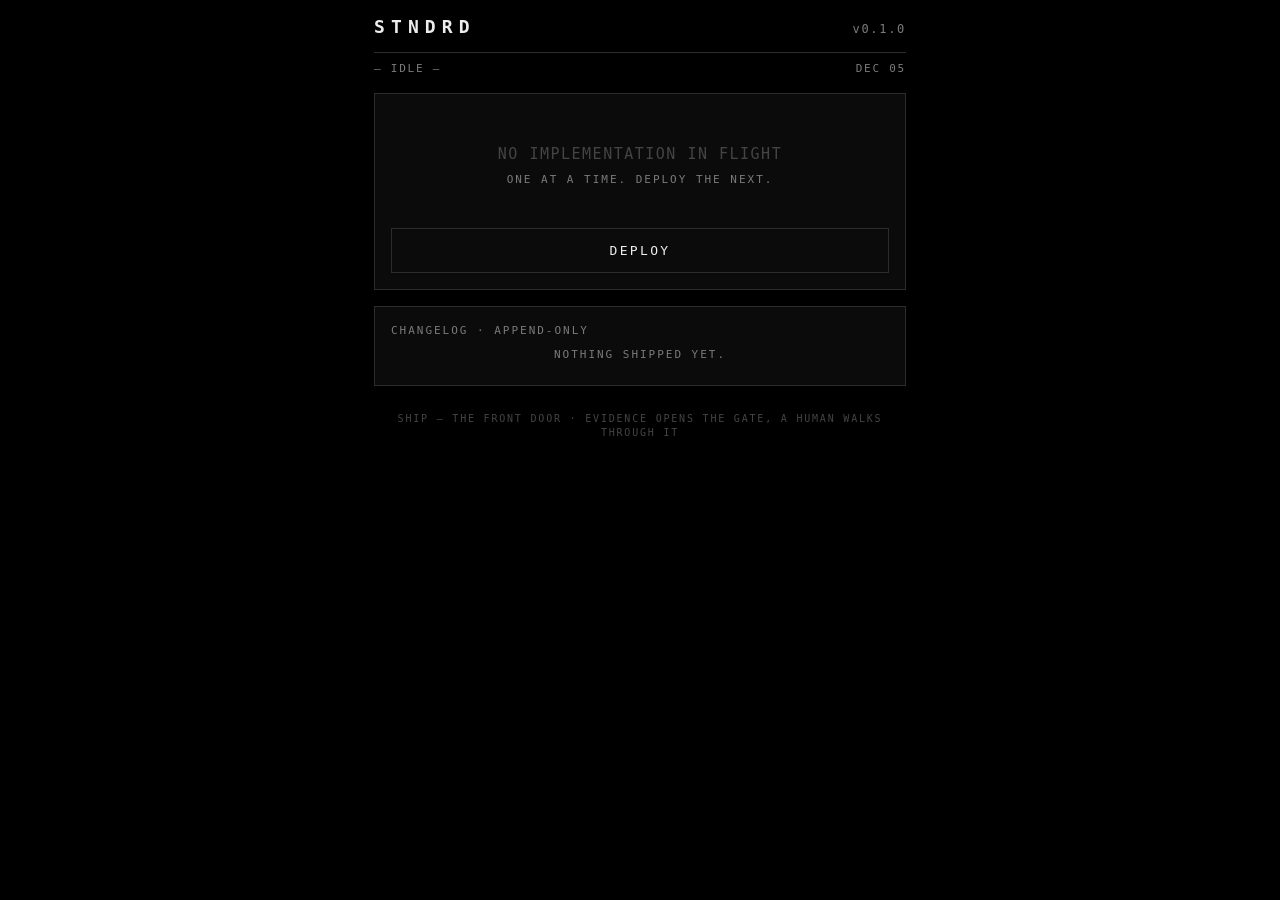
==== index.html @ dedaef1c "Build SHIP v0: the austere core as a single self-contained HTML file The first implementation SHIP s" ====
<!DOCTYPE html>
<html lang="en">
<head>
<meta charset="UTF-8" />
<meta name="viewport" content="width=device-width, initial-scale=1, viewport-fit=cover" />
<meta name="theme-color" content="#000000" />
<title>STNDRD · SHIP</title>
<style>
  :root{
    --bg:#000;
    --panel:#0b0b0b;
    --ink:#ededed;
    --mut:#7a7a7a;
    --dim:#444;
    --line:#1f1f1f;
    --line2:#2c2c2c;
  }
  *{box-sizing:border-box;-webkit-tap-highlight-color:transparent}
  html,body{margin:0;background:var(--bg);color:var(--ink)}
  body{
    font-family:ui-monospace,"SF Mono",Menlo,Consolas,"Roboto Mono",monospace;
    line-height:1.45;font-size:15px;
    padding:max(14px,env(safe-area-inset-top)) 14px max(24px,env(safe-area-inset-bottom));
    max-width:560px;margin:0 auto;min-height:100vh;
    -webkit-font-smoothing:antialiased;
  }
  .label{font-size:11px;letter-spacing:.18em;text-transform:uppercase;color:var(--mut)}
  .mono-xl{font-size:26px;letter-spacing:.22em}
  hr.rule{border:0;border-top:1px solid var(--line);margin:16px 0}
  /* header */
  header{display:flex;align-items:baseline;justify-content:space-between;padding-bottom:12px;border-bottom:1px solid var(--line2)}
  header .brand{font-size:18px;letter-spacing:.34em;font-weight:700}
  header .ver{font-size:12px;letter-spacing:.14em;color:var(--mut)}
  .statusline{display:flex;justify-content:space-between;font-size:11px;letter-spacing:.16em;color:var(--mut);text-transform:uppercase;margin-top:8px}
  /* panels */
  .panel{border:1px solid var(--line2);background:var(--panel);padding:16px;margin-top:16px}
  .panel .label{margin-bottom:6px}
  .field{margin:0 0 14px}
  .field .label{display:block;margin-bottom:6px}
  .field .val{font-size:17px;word-break:break-word}
  .focus{font-size:21px;letter-spacing:.01em;line-height:1.25}
  .empty{text-align:center;color:var(--mut);padding:34px 10px}
  .empty .big{font-size:15px;letter-spacing:.1em;color:var(--dim);text-transform:uppercase;margin-bottom:6px}
  /* progress */
  .gauge{margin:14px 0 6px}
  .bar{height:10px;border:1px solid var(--line2);position:relative;overflow:hidden}
  .bar > i{display:block;height:100%;background:var(--ink);width:0%}
  .gauge .meta{display:flex;justify-content:space-between;font-size:11px;letter-spacing:.12em;color:var(--mut);text-transform:uppercase;margin-top:6px}
  .warn{color:var(--ink)}
  /* buttons */
  button{font-family:inherit;font-size:13px;letter-spacing:.18em;text-transform:uppercase;
    color:var(--ink);background:transparent;border:1px solid var(--line2);
    padding:14px 16px;width:100%;cursor:pointer;transition:.12s}
  button:active{transform:translateY(1px)}
  button.ghost{color:var(--mut)}
  button.armed{background:var(--ink);color:#000;border-color:var(--ink);font-weight:700}
  button.locked{color:var(--dim);border-color:var(--line);cursor:not-allowed}
  .btnrow{display:flex;gap:10px;margin-top:14px}
  .btnrow button{width:auto;flex:1}
  /* inputs */
  input,textarea{font-family:inherit;font-size:16px;color:var(--ink);background:#000;
    border:1px solid var(--line2);padding:12px;width:100%;resize:none}
  input:focus,textarea:focus{outline:none;border-color:var(--ink)}
  .row2{display:flex;gap:10px}
  .row2 > div{flex:1}
  .hint{font-size:11px;color:var(--dim);letter-spacing:.04em;margin-top:5px}
  /* changelog */
  .log{margin-top:8px}
  .logitem{display:flex;gap:12px;padding:12px 0;border-bottom:1px solid var(--line)}
  .logitem:last-child{border-bottom:0}
  .logitem .v{font-size:12px;letter-spacing:.1em;color:var(--mut);min-width:54px;padding-top:2px}
  .logitem .body .f{font-size:15px}
  .logitem .body .d{font-size:11px;color:var(--dim);letter-spacing:.08em;text-transform:uppercase;margin-top:3px}
  .center{text-align:center}
  .hidden{display:none}
  /* edit affordance */
  .editable{border-bottom:1px dashed var(--line2);cursor:text}
  dialog{border:1px solid var(--line2);background:var(--panel);color:var(--ink);max-width:460px;width:92%;padding:18px}
  dialog::backdrop{background:rgba(0,0,0,.7)}
  footer{margin-top:26px;text-align:center}
  footer .label{font-size:10px;color:var(--dim)}
</style>
</head>
<body>
  <header>
    <div class="brand">STNDRD</div>
    <div class="ver">v<span id="version">0.1.0</span></div>
  </header>
  <div class="statusline">
    <span id="status-state">— idle —</span>
    <span id="status-clock"></span>
  </div>

  <!-- ACTIVE IMPLEMENTATION -->
  <section id="active-panel" class="panel hidden">
    <div class="label">In flight</div>
    <div class="field">
      <div class="focus" id="a-focus"></div>
    </div>
    <div class="field">
      <span class="label">Bottleneck · tap to edit</span>
      <div class="val editable" id="a-bottleneck"></div>
    </div>

    <div class="gauge">
      <div class="label">Stabilization</div>
      <div class="bar"><i id="a-dwellbar"></i></div>
      <div class="meta"><span id="a-dwelltext"></span><span id="a-windowtext"></span></div>
    </div>

    <button id="ship-btn" class="locked" disabled>Ship</button>
    <div class="btnrow">
      <button class="ghost" id="extend-btn">Extend</button>
      <button class="ghost" id="abort-btn">Abort</button>
    </div>
  </section>

  <!-- EMPTY / DEPLOY ENTRY -->
  <section id="empty-panel" class="panel">
    <div class="empty">
      <div class="big">No implementation in flight</div>
      <div class="label">One at a time. Deploy the next.</div>
    </div>
    <button id="show-deploy-btn">Deploy</button>
  </section>

  <!-- DEPLOY FORM -->
  <section id="deploy-panel" class="panel hidden">
    <div class="label">Deploy implementation</div>
    <hr class="rule" />
    <div class="field">
      <label class="label" for="d-focus">Focus · the one thing</label>
      <input id="d-focus" maxlength="80" placeholder="e.g. Sleep consistency" autocomplete="off" />
    </div>
    <div class="field">
      <label class="label" for="d-bottleneck">Bottleneck · the current blocker</label>
      <input id="d-bottleneck" maxlength="120" placeholder="e.g. Phone in bedroom past 22:00" autocomplete="off" />
    </div>
    <div class="row2">
      <div class="field">
        <label class="label" for="d-window">Window · days</label>
        <input id="d-window" type="number" inputmode="numeric" min="1" max="365" value="21" />
      </div>
      <div class="field">
        <label class="label" for="d-dwell">Stabilization · days</label>
        <input id="d-dwell" type="number" inputmode="numeric" min="1" max="365" value="7" />
      </div>
    </div>
    <div class="hint">The gate stays locked until the stabilization dwell has fully elapsed. No fake shipping.</div>
    <div class="btnrow">
      <button class="ghost" id="cancel-deploy-btn">Cancel</button>
      <button id="confirm-deploy-btn">Deploy</button>
    </div>
  </section>

  <!-- CHANGELOG -->
  <section class="panel">
    <div class="label">Changelog · append-only</div>
    <div class="log" id="log"></div>
    <div class="center label" id="log-empty">Nothing shipped yet.</div>
  </section>

  <footer>
    <div class="label">SHIP — the front door · evidence opens the gate, a human walks through it</div>
  </footer>

  <!-- reason dialog -->
  <dialog id="reason-dialog">
    <div class="label" id="reason-title">Reason</div>
    <hr class="rule" />
    <textarea id="reason-input" rows="3" placeholder="State the reason…"></textarea>
    <div id="reason-extra" class="field hidden" style="margin-top:14px">
      <label class="label" for="reason-days">Add days</label>
      <input id="reason-days" type="number" inputmode="numeric" min="1" max="365" value="7" />
    </div>
    <div class="btnrow">
      <button class="ghost" id="reason-cancel">Cancel</button>
      <button id="reason-confirm">Confirm</button>
    </div>
  </dialog>

<script>
(() => {
  "use strict";
  const DAY = 86400000;
  const KEY = "stndrd_state_v1";
  const $ = id => document.getElementById(id);

  const blank = () => ({ version: "0.1.0", active: null, changelog: [] });

  let state = load();

  function load(){
    try { const s = JSON.parse(localStorage.getItem(KEY)); return s && s.version ? s : blank(); }
    catch { return blank(); }
  }
  function save(){ localStorage.setItem(KEY, JSON.stringify(state)); }

  const now = () => Date.now();
  const uid = () => Date.now().toString(36) + Math.random().toString(36).slice(2,6);

  // version: increment minor, roll into major at .10
  function bumpVersion(v){
    let [maj,min] = v.split(".").map(Number);
    min += 1;
    if (min >= 10){ maj += 1; min = 0; }
    return `${maj}.${min}.0`;
  }

  // ---- derived ----
  function dwellElapsedDays(a){ return Math.floor((now() - a.stabilization.began_at) / DAY); }
  function gateOpen(a){ return dwellElapsedDays(a) >= a.stabilization.required_days; }
  function windowDaysLeft(a){ return Math.ceil((a.window.closes_at - now()) / DAY); }

  // ---- actions ----
  function deploy(focus, bottleneck, windowDays, dwellDays){
    const t = now();
    state.active = {
      id: uid(),
      focus, bottleneck,
      window: { opened_at: t, closes_at: t + windowDays*DAY, extended: [] },
      stabilization: { required_days: dwellDays, began_at: t },
      state: "stabilizing"
    };
    save(); render();
  }
  function ship(){
    const a = state.active;
    if (!a || !gateOpen(a)) return;
    state.version = bumpVersion(state.version);
    state.changelog.unshift({
      implementation_id: a.id,
      focus: a.focus,
      shipped_at: now(),
      version: state.version,
      days_held: dwellElapsedDays(a)
    });
    state.active = null;
    save(); render();
  }
  function abort(reason){
    if (!state.active) return;
    state.active = null;  // aborts leave no version, no changelog entry
    save(); render();
  }
  function extend(days, reason){
    const a = state.active; if (!a) return;
    a.window.closes_at += days*DAY;
    a.window.extended.push({ at: now(), added_days: days, reason });
    save(); render();
  }
  function editBottleneck(text){
    if (!state.active) return;
    state.active.bottleneck = text.trim() || state.active.bottleneck;
    save(); render();
  }

  // ---- render ----
  function fmtDate(ts){
    const d = new Date(ts);
    return d.toLocaleDateString(undefined,{year:"2-digit",month:"short",day:"2-digit"});
  }
  function render(){
    $("version").textContent = state.version;
    const a = state.active;

    // status line
    $("status-state").textContent = a
      ? (gateOpen(a) ? "GATE OPEN" : "STABILIZING")
      : "— idle —";
    $("status-clock").textContent = new Date().toLocaleDateString(undefined,{month:"short",day:"2-digit"});

    // panels
    $("active-panel").classList.toggle("hidden", !a);
    $("empty-panel").classList.toggle("hidden", !!a || !$("deploy-panel").classList.contains("hidden"));

    if (a){
      $("a-focus").textContent = a.focus;
      $("a-bottleneck").textContent = a.bottleneck;

      const elapsed = Math.max(0, dwellElapsedDays(a));
      const req = a.stabilization.required_days;
      const pct = Math.min(100, Math.round(elapsed/req*100));
      $("a-dwellbar").style.width = pct + "%";
      $("a-dwelltext").textContent = `Day ${Math.min(elapsed,req)} / ${req}`;

      const left = windowDaysLeft(a);
      const winEl = $("a-windowtext");
      if (left > 0){ winEl.textContent = `Window ${left}d left`; winEl.classList.remove("warn"); }
      else { winEl.textContent = "Window closed — resolve"; winEl.classList.add("warn"); }

      const open = gateOpen(a);
      const ship = $("ship-btn");
      ship.disabled = !open;
      ship.classList.toggle("armed", open);
      ship.classList.toggle("locked", !open);
      ship.textContent = open ? "Ship ✓" : `Ship — locked (${Math.max(0,req-elapsed)}d)`;
    }

    // changelog
    const log = $("log");
    log.innerHTML = "";
    state.changelog.forEach(r => {
      const div = document.createElement("div");
      div.className = "logitem";
      div.innerHTML = `<div class="v">v${r.version}</div>
        <div class="body"><div class="f">${escapeHtml(r.focus)}</div>
        <div class="d">Shipped ${fmtDate(r.shipped_at)} · held ${r.days_held}d</div></div>`;
      log.appendChild(div);
    });
    $("log-empty").classList.toggle("hidden", state.changelog.length > 0);
  }
  function escapeHtml(s){ return s.replace(/[&<>"']/g, c => ({"&":"&amp;","<":"&lt;",">":"&gt;",'"':"&quot;","'":"&#39;"}[c])); }

  // ---- deploy form wiring ----
  function showDeploy(show){
    $("deploy-panel").classList.toggle("hidden", !show);
    $("empty-panel").classList.toggle("hidden", show || !!state.active);
    if (show) $("d-focus").focus();
  }
  $("show-deploy-btn").onclick = () => showDeploy(true);
  $("cancel-deploy-btn").onclick = () => { showDeploy(false); };
  $("confirm-deploy-btn").onclick = () => {
    const focus = $("d-focus").value.trim();
    const bottleneck = $("d-bottleneck").value.trim();
    const win = Math.max(1, parseInt($("d-window").value || "0", 10));
    const dwell = Math.max(1, parseInt($("d-dwell").value || "0", 10));
    if (!focus){ $("d-focus").focus(); return; }
    if (!bottleneck){ $("d-bottleneck").focus(); return; }
    deploy(focus, bottleneck, win, dwell);
    ["d-focus","d-bottleneck"].forEach(i => $(i).value = "");
    showDeploy(false);
  };

  // ---- active wiring ----
  $("ship-btn").onclick = () => {
    if (state.active && gateOpen(state.active) && confirm("Ship this implementation? This is permanent.")) ship();
  };
  $("a-bottleneck").onclick = () => {
    const cur = state.active.bottleneck;
    const next = prompt("Edit bottleneck — the current blocker:", cur);
    if (next !== null) editBottleneck(next);
  };

  // reason dialog (abort / extend)
  const dlg = $("reason-dialog");
  let reasonMode = null;
  function openReason(mode){
    reasonMode = mode;
    $("reason-title").textContent = mode === "abort" ? "Abort — reason" : "Extend window — reason";
    $("reason-extra").classList.toggle("hidden", mode !== "extend");
    $("reason-input").value = "";
    dlg.showModal();
    $("reason-input").focus();
  }
  $("abort-btn").onclick = () => openReason("abort");
  $("extend-btn").onclick = () => openReason("extend");
  $("reason-cancel").onclick = () => dlg.close();
  $("reason-confirm").onclick = () => {
    const reason = $("reason-input").value.trim();
    if (!reason) { $("reason-input").focus(); return; }
    if (reasonMode === "abort"){ abort(reason); }
    else { const d = Math.max(1, parseInt($("reason-days").value||"0",10)); extend(d, reason); }
    dlg.close();
  };

  // tick: refresh derived time display ~ every minute
  setInterval(render, 60000);
  render();
})();
</script>
</body>
</html>
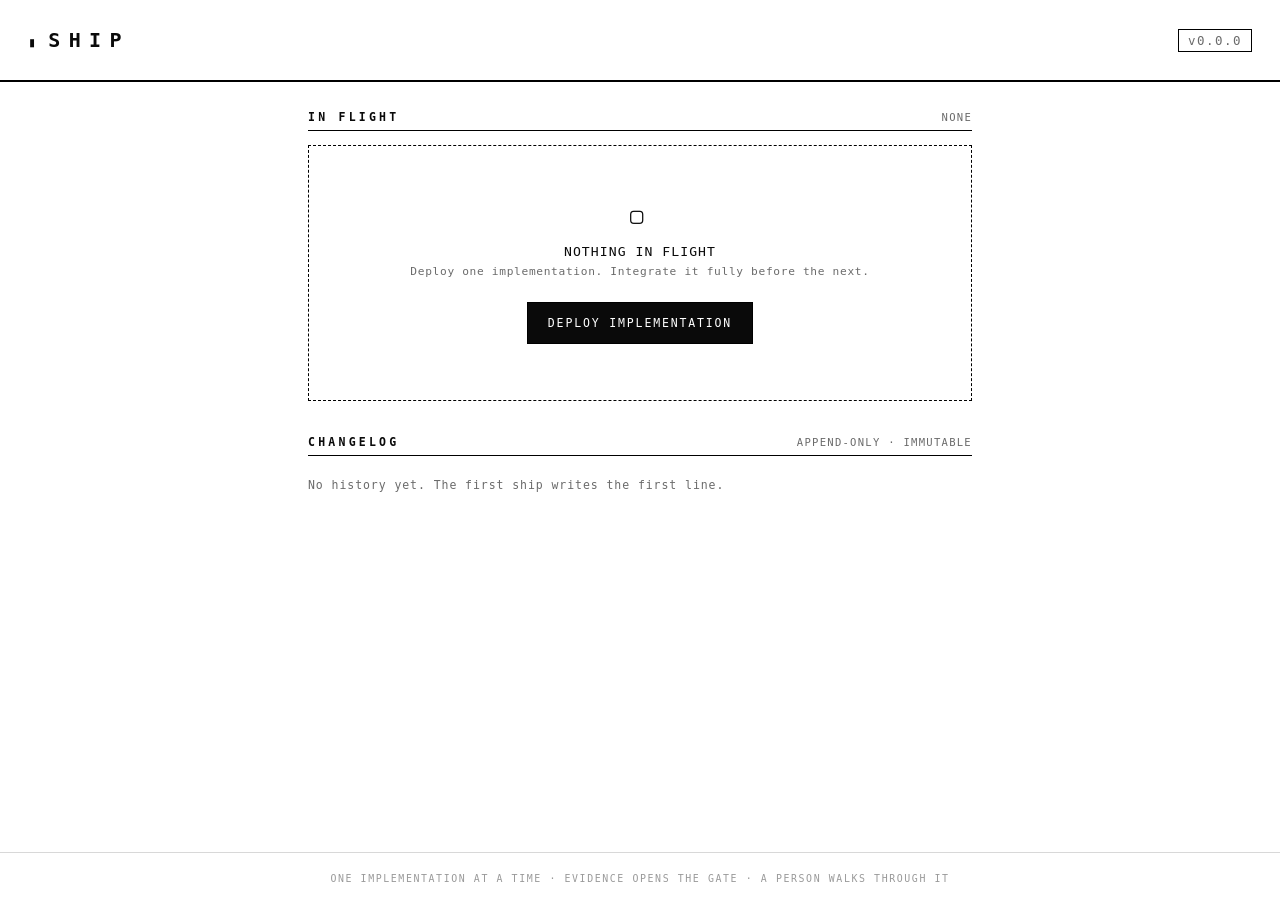
==== commit e3210ce5: "Build SHIP v0 — the austere core of STNDRD The first implementation SHIP ships is SHIP itself: a sin" ====
--- a/index.html
+++ b/index.html
@@ -1,373 +1,103 @@
 <!DOCTYPE html>
 <html lang="en">
 <head>
-<meta charset="UTF-8" />
-<meta name="viewport" content="width=device-width, initial-scale=1, viewport-fit=cover" />
-<meta name="theme-color" content="#000000" />
-<title>STNDRD · SHIP</title>
-<style>
-  :root{
-    --bg:#000;
-    --panel:#0b0b0b;
-    --ink:#ededed;
-    --mut:#7a7a7a;
-    --dim:#444;
-    --line:#1f1f1f;
-    --line2:#2c2c2c;
-  }
-  *{box-sizing:border-box;-webkit-tap-highlight-color:transparent}
-  html,body{margin:0;background:var(--bg);color:var(--ink)}
-  body{
-    font-family:ui-monospace,"SF Mono",Menlo,Consolas,"Roboto Mono",monospace;
-    line-height:1.45;font-size:15px;
-    padding:max(14px,env(safe-area-inset-top)) 14px max(24px,env(safe-area-inset-bottom));
-    max-width:560px;margin:0 auto;min-height:100vh;
-    -webkit-font-smoothing:antialiased;
-  }
-  .label{font-size:11px;letter-spacing:.18em;text-transform:uppercase;color:var(--mut)}
-  .mono-xl{font-size:26px;letter-spacing:.22em}
-  hr.rule{border:0;border-top:1px solid var(--line);margin:16px 0}
-  /* header */
-  header{display:flex;align-items:baseline;justify-content:space-between;padding-bottom:12px;border-bottom:1px solid var(--line2)}
-  header .brand{font-size:18px;letter-spacing:.34em;font-weight:700}
-  header .ver{font-size:12px;letter-spacing:.14em;color:var(--mut)}
-  .statusline{display:flex;justify-content:space-between;font-size:11px;letter-spacing:.16em;color:var(--mut);text-transform:uppercase;margin-top:8px}
-  /* panels */
-  .panel{border:1px solid var(--line2);background:var(--panel);padding:16px;margin-top:16px}
-  .panel .label{margin-bottom:6px}
-  .field{margin:0 0 14px}
-  .field .label{display:block;margin-bottom:6px}
-  .field .val{font-size:17px;word-break:break-word}
-  .focus{font-size:21px;letter-spacing:.01em;line-height:1.25}
-  .empty{text-align:center;color:var(--mut);padding:34px 10px}
-  .empty .big{font-size:15px;letter-spacing:.1em;color:var(--dim);text-transform:uppercase;margin-bottom:6px}
-  /* progress */
-  .gauge{margin:14px 0 6px}
-  .bar{height:10px;border:1px solid var(--line2);position:relative;overflow:hidden}
-  .bar > i{display:block;height:100%;background:var(--ink);width:0%}
-  .gauge .meta{display:flex;justify-content:space-between;font-size:11px;letter-spacing:.12em;color:var(--mut);text-transform:uppercase;margin-top:6px}
-  .warn{color:var(--ink)}
-  /* buttons */
-  button{font-family:inherit;font-size:13px;letter-spacing:.18em;text-transform:uppercase;
-    color:var(--ink);background:transparent;border:1px solid var(--line2);
-    padding:14px 16px;width:100%;cursor:pointer;transition:.12s}
-  button:active{transform:translateY(1px)}
-  button.ghost{color:var(--mut)}
-  button.armed{background:var(--ink);color:#000;border-color:var(--ink);font-weight:700}
-  button.locked{color:var(--dim);border-color:var(--line);cursor:not-allowed}
-  .btnrow{display:flex;gap:10px;margin-top:14px}
-  .btnrow button{width:auto;flex:1}
-  /* inputs */
-  input,textarea{font-family:inherit;font-size:16px;color:var(--ink);background:#000;
-    border:1px solid var(--line2);padding:12px;width:100%;resize:none}
-  input:focus,textarea:focus{outline:none;border-color:var(--ink)}
-  .row2{display:flex;gap:10px}
-  .row2 > div{flex:1}
-  .hint{font-size:11px;color:var(--dim);letter-spacing:.04em;margin-top:5px}
-  /* changelog */
-  .log{margin-top:8px}
-  .logitem{display:flex;gap:12px;padding:12px 0;border-bottom:1px solid var(--line)}
-  .logitem:last-child{border-bottom:0}
-  .logitem .v{font-size:12px;letter-spacing:.1em;color:var(--mut);min-width:54px;padding-top:2px}
-  .logitem .body .f{font-size:15px}
-  .logitem .body .d{font-size:11px;color:var(--dim);letter-spacing:.08em;text-transform:uppercase;margin-top:3px}
-  .center{text-align:center}
-  .hidden{display:none}
-  /* edit affordance */
-  .editable{border-bottom:1px dashed var(--line2);cursor:text}
-  dialog{border:1px solid var(--line2);background:var(--panel);color:var(--ink);max-width:460px;width:92%;padding:18px}
-  dialog::backdrop{background:rgba(0,0,0,.7)}
-  footer{margin-top:26px;text-align:center}
-  footer .label{font-size:10px;color:var(--dim)}
-</style>
+  <meta charset="UTF-8" />
+  <meta name="viewport" content="width=device-width, initial-scale=1.0, viewport-fit=cover" />
+  <meta name="theme-color" content="#000000" />
+  <meta name="apple-mobile-web-app-capable" content="yes" />
+  <meta name="apple-mobile-web-app-status-bar-style" content="black" />
+  <meta name="apple-mobile-web-app-title" content="SHIP" />
+  <link rel="manifest" href="manifest.webmanifest" />
+  <link rel="apple-touch-icon" href="icon.svg" />
+  <link rel="icon" href="icon.svg" type="image/svg+xml" />
+  <title>SHIP</title>
+  <link rel="stylesheet" href="styles.css" />
 </head>
 <body>
-  <header>
-    <div class="brand">STNDRD</div>
-    <div class="ver">v<span id="version">0.1.0</span></div>
+  <noscript>SHIP requires JavaScript.</noscript>
+
+  <header class="masthead">
+    <div class="masthead__id">
+      <span class="masthead__mark">▮</span>
+      <span class="masthead__name">SHIP</span>
+    </div>
+    <div class="masthead__version" id="version-display" title="Current version of the self">v0.0.0</div>
   </header>
-  <div class="statusline">
-    <span id="status-state">— idle —</span>
-    <span id="status-clock"></span>
+
+  <main id="app">
+    <!-- Rendered by app.js -->
+  </main>
+
+  <footer class="footer">
+    <span class="footer__rule">ONE IMPLEMENTATION AT A TIME · EVIDENCE OPENS THE GATE · A PERSON WALKS THROUGH IT</span>
+  </footer>
+
+  <!-- ───────────────── Modal: Deploy ───────────────── -->
+  <div class="modal" id="deploy-modal" hidden>
+    <div class="modal__panel" role="dialog" aria-modal="true" aria-labelledby="deploy-title">
+      <h2 class="modal__title" id="deploy-title">DEPLOY IMPLEMENTATION</h2>
+      <p class="modal__note">One thing, integrated before the next. No queue. No backlog.</p>
+      <form id="deploy-form">
+        <label class="field">
+          <span class="field__label">FOCUS</span>
+          <span class="field__hint">The single thing being integrated.</span>
+          <input class="field__input" name="focus" type="text" maxlength="120" required
+                 placeholder="e.g. Sleep consistency" autocomplete="off" />
+        </label>
+
+        <label class="field">
+          <span class="field__label">BOTTLENECK</span>
+          <span class="field__hint">The one current blocker. Editing this is the work.</span>
+          <input class="field__input" name="bottleneck" type="text" maxlength="160" required
+                 placeholder="e.g. No fixed wind-down time" autocomplete="off" />
+        </label>
+
+        <div class="field-row">
+          <label class="field">
+            <span class="field__label">WINDOW</span>
+            <span class="field__hint">Days until the window closes and forces resolution.</span>
+            <input class="field__input" name="window_days" type="number" min="1" max="365" value="14" required />
+          </label>
+          <label class="field">
+            <span class="field__label">STABILIZATION</span>
+            <span class="field__hint">Mandatory dwell days before the gate can open.</span>
+            <input class="field__input" name="required_days" type="number" min="1" max="365" value="7" required />
+          </label>
+        </div>
+
+        <label class="field">
+          <span class="field__label">LINKED SIGNAL <span class="field__optional">— optional</span></span>
+          <span class="field__hint">A behavior metric_id used as evidence. The only thing read across the wall.</span>
+          <input class="field__input" name="linked_signal" type="text" maxlength="80"
+                 placeholder="e.g. sleep_consistency" autocomplete="off" />
+        </label>
+
+        <div class="modal__actions">
+          <button type="button" class="btn btn--ghost" data-close-modal>CANCEL</button>
+          <button type="submit" class="btn btn--solid">DEPLOY</button>
+        </div>
+      </form>
+    </div>
   </div>
 
-  <!-- ACTIVE IMPLEMENTATION -->
-  <section id="active-panel" class="panel hidden">
-    <div class="label">In flight</div>
-    <div class="field">
-      <div class="focus" id="a-focus"></div>
+  <!-- ───────────────── Modal: Generic prompt ───────────────── -->
+  <div class="modal" id="prompt-modal" hidden>
+    <div class="modal__panel" role="dialog" aria-modal="true" aria-labelledby="prompt-title">
+      <h2 class="modal__title" id="prompt-title">—</h2>
+      <p class="modal__note" id="prompt-note"></p>
+      <form id="prompt-form">
+        <label class="field">
+          <span class="field__label" id="prompt-label">REASON</span>
+          <input class="field__input" id="prompt-input" type="text" maxlength="200" autocomplete="off" />
+        </label>
+        <div class="modal__actions">
+          <button type="button" class="btn btn--ghost" data-close-modal>CANCEL</button>
+          <button type="submit" class="btn btn--solid" id="prompt-confirm">CONFIRM</button>
+        </div>
+      </form>
     </div>
-    <div class="field">
-      <span class="label">Bottleneck · tap to edit</span>
-      <div class="val editable" id="a-bottleneck"></div>
-    </div>
+  </div>
 
-    <div class="gauge">
-      <div class="label">Stabilization</div>
-      <div class="bar"><i id="a-dwellbar"></i></div>
-      <div class="meta"><span id="a-dwelltext"></span><span id="a-windowtext"></span></div>
-    </div>
-
-    <button id="ship-btn" class="locked" disabled>Ship</button>
-    <div class="btnrow">
-      <button class="ghost" id="extend-btn">Extend</button>
-      <button class="ghost" id="abort-btn">Abort</button>
-    </div>
-  </section>
-
-  <!-- EMPTY / DEPLOY ENTRY -->
-  <section id="empty-panel" class="panel">
-    <div class="empty">
-      <div class="big">No implementation in flight</div>
-      <div class="label">One at a time. Deploy the next.</div>
-    </div>
-    <button id="show-deploy-btn">Deploy</button>
-  </section>
-
-  <!-- DEPLOY FORM -->
-  <section id="deploy-panel" class="panel hidden">
-    <div class="label">Deploy implementation</div>
-    <hr class="rule" />
-    <div class="field">
-      <label class="label" for="d-focus">Focus · the one thing</label>
-      <input id="d-focus" maxlength="80" placeholder="e.g. Sleep consistency" autocomplete="off" />
-    </div>
-    <div class="field">
-      <label class="label" for="d-bottleneck">Bottleneck · the current blocker</label>
-      <input id="d-bottleneck" maxlength="120" placeholder="e.g. Phone in bedroom past 22:00" autocomplete="off" />
-    </div>
-    <div class="row2">
-      <div class="field">
-        <label class="label" for="d-window">Window · days</label>
-        <input id="d-window" type="number" inputmode="numeric" min="1" max="365" value="21" />
-      </div>
-      <div class="field">
-        <label class="label" for="d-dwell">Stabilization · days</label>
-        <input id="d-dwell" type="number" inputmode="numeric" min="1" max="365" value="7" />
-      </div>
-    </div>
-    <div class="hint">The gate stays locked until the stabilization dwell has fully elapsed. No fake shipping.</div>
-    <div class="btnrow">
-      <button class="ghost" id="cancel-deploy-btn">Cancel</button>
-      <button id="confirm-deploy-btn">Deploy</button>
-    </div>
-  </section>
-
-  <!-- CHANGELOG -->
-  <section class="panel">
-    <div class="label">Changelog · append-only</div>
-    <div class="log" id="log"></div>
-    <div class="center label" id="log-empty">Nothing shipped yet.</div>
-  </section>
-
-  <footer>
-    <div class="label">SHIP — the front door · evidence opens the gate, a human walks through it</div>
-  </footer>
-
-  <!-- reason dialog -->
-  <dialog id="reason-dialog">
-    <div class="label" id="reason-title">Reason</div>
-    <hr class="rule" />
-    <textarea id="reason-input" rows="3" placeholder="State the reason…"></textarea>
-    <div id="reason-extra" class="field hidden" style="margin-top:14px">
-      <label class="label" for="reason-days">Add days</label>
-      <input id="reason-days" type="number" inputmode="numeric" min="1" max="365" value="7" />
-    </div>
-    <div class="btnrow">
-      <button class="ghost" id="reason-cancel">Cancel</button>
-      <button id="reason-confirm">Confirm</button>
-    </div>
-  </dialog>
-
-<script>
-(() => {
-  "use strict";
-  const DAY = 86400000;
-  const KEY = "stndrd_state_v1";
-  const $ = id => document.getElementById(id);
-
-  const blank = () => ({ version: "0.1.0", active: null, changelog: [] });
-
-  let state = load();
-
-  function load(){
-    try { const s = JSON.parse(localStorage.getItem(KEY)); return s && s.version ? s : blank(); }
-    catch { return blank(); }
-  }
-  function save(){ localStorage.setItem(KEY, JSON.stringify(state)); }
-
-  const now = () => Date.now();
-  const uid = () => Date.now().toString(36) + Math.random().toString(36).slice(2,6);
-
-  // version: increment minor, roll into major at .10
-  function bumpVersion(v){
-    let [maj,min] = v.split(".").map(Number);
-    min += 1;
-    if (min >= 10){ maj += 1; min = 0; }
-    return `${maj}.${min}.0`;
-  }
-
-  // ---- derived ----
-  function dwellElapsedDays(a){ return Math.floor((now() - a.stabilization.began_at) / DAY); }
-  function gateOpen(a){ return dwellElapsedDays(a) >= a.stabilization.required_days; }
-  function windowDaysLeft(a){ return Math.ceil((a.window.closes_at - now()) / DAY); }
-
-  // ---- actions ----
-  function deploy(focus, bottleneck, windowDays, dwellDays){
-    const t = now();
-    state.active = {
-      id: uid(),
-      focus, bottleneck,
-      window: { opened_at: t, closes_at: t + windowDays*DAY, extended: [] },
-      stabilization: { required_days: dwellDays, began_at: t },
-      state: "stabilizing"
-    };
-    save(); render();
-  }
-  function ship(){
-    const a = state.active;
-    if (!a || !gateOpen(a)) return;
-    state.version = bumpVersion(state.version);
-    state.changelog.unshift({
-      implementation_id: a.id,
-      focus: a.focus,
-      shipped_at: now(),
-      version: state.version,
-      days_held: dwellElapsedDays(a)
-    });
-    state.active = null;
-    save(); render();
-  }
-  function abort(reason){
-    if (!state.active) return;
-    state.active = null;  // aborts leave no version, no changelog entry
-    save(); render();
-  }
-  function extend(days, reason){
-    const a = state.active; if (!a) return;
-    a.window.closes_at += days*DAY;
-    a.window.extended.push({ at: now(), added_days: days, reason });
-    save(); render();
-  }
-  function editBottleneck(text){
-    if (!state.active) return;
-    state.active.bottleneck = text.trim() || state.active.bottleneck;
-    save(); render();
-  }
-
-  // ---- render ----
-  function fmtDate(ts){
-    const d = new Date(ts);
-    return d.toLocaleDateString(undefined,{year:"2-digit",month:"short",day:"2-digit"});
-  }
-  function render(){
-    $("version").textContent = state.version;
-    const a = state.active;
-
-    // status line
-    $("status-state").textContent = a
-      ? (gateOpen(a) ? "GATE OPEN" : "STABILIZING")
-      : "— idle —";
-    $("status-clock").textContent = new Date().toLocaleDateString(undefined,{month:"short",day:"2-digit"});
-
-    // panels
-    $("active-panel").classList.toggle("hidden", !a);
-    $("empty-panel").classList.toggle("hidden", !!a || !$("deploy-panel").classList.contains("hidden"));
-
-    if (a){
-      $("a-focus").textContent = a.focus;
-      $("a-bottleneck").textContent = a.bottleneck;
-
-      const elapsed = Math.max(0, dwellElapsedDays(a));
-      const req = a.stabilization.required_days;
-      const pct = Math.min(100, Math.round(elapsed/req*100));
-      $("a-dwellbar").style.width = pct + "%";
-      $("a-dwelltext").textContent = `Day ${Math.min(elapsed,req)} / ${req}`;
-
-      const left = windowDaysLeft(a);
-      const winEl = $("a-windowtext");
-      if (left > 0){ winEl.textContent = `Window ${left}d left`; winEl.classList.remove("warn"); }
-      else { winEl.textContent = "Window closed — resolve"; winEl.classList.add("warn"); }
-
-      const open = gateOpen(a);
-      const ship = $("ship-btn");
-      ship.disabled = !open;
-      ship.classList.toggle("armed", open);
-      ship.classList.toggle("locked", !open);
-      ship.textContent = open ? "Ship ✓" : `Ship — locked (${Math.max(0,req-elapsed)}d)`;
-    }
-
-    // changelog
-    const log = $("log");
-    log.innerHTML = "";
-    state.changelog.forEach(r => {
-      const div = document.createElement("div");
-      div.className = "logitem";
-      div.innerHTML = `<div class="v">v${r.version}</div>
-        <div class="body"><div class="f">${escapeHtml(r.focus)}</div>
-        <div class="d">Shipped ${fmtDate(r.shipped_at)} · held ${r.days_held}d</div></div>`;
-      log.appendChild(div);
-    });
-    $("log-empty").classList.toggle("hidden", state.changelog.length > 0);
-  }
-  function escapeHtml(s){ return s.replace(/[&<>"']/g, c => ({"&":"&amp;","<":"&lt;",">":"&gt;",'"':"&quot;","'":"&#39;"}[c])); }
-
-  // ---- deploy form wiring ----
-  function showDeploy(show){
-    $("deploy-panel").classList.toggle("hidden", !show);
-    $("empty-panel").classList.toggle("hidden", show || !!state.active);
-    if (show) $("d-focus").focus();
-  }
-  $("show-deploy-btn").onclick = () => showDeploy(true);
-  $("cancel-deploy-btn").onclick = () => { showDeploy(false); };
-  $("confirm-deploy-btn").onclick = () => {
-    const focus = $("d-focus").value.trim();
-    const bottleneck = $("d-bottleneck").value.trim();
-    const win = Math.max(1, parseInt($("d-window").value || "0", 10));
-    const dwell = Math.max(1, parseInt($("d-dwell").value || "0", 10));
-    if (!focus){ $("d-focus").focus(); return; }
-    if (!bottleneck){ $("d-bottleneck").focus(); return; }
-    deploy(focus, bottleneck, win, dwell);
-    ["d-focus","d-bottleneck"].forEach(i => $(i).value = "");
-    showDeploy(false);
-  };
-
-  // ---- active wiring ----
-  $("ship-btn").onclick = () => {
-    if (state.active && gateOpen(state.active) && confirm("Ship this implementation? This is permanent.")) ship();
-  };
-  $("a-bottleneck").onclick = () => {
-    const cur = state.active.bottleneck;
-    const next = prompt("Edit bottleneck — the current blocker:", cur);
-    if (next !== null) editBottleneck(next);
-  };
-
-  // reason dialog (abort / extend)
-  const dlg = $("reason-dialog");
-  let reasonMode = null;
-  function openReason(mode){
-    reasonMode = mode;
-    $("reason-title").textContent = mode === "abort" ? "Abort — reason" : "Extend window — reason";
-    $("reason-extra").classList.toggle("hidden", mode !== "extend");
-    $("reason-input").value = "";
-    dlg.showModal();
-    $("reason-input").focus();
-  }
-  $("abort-btn").onclick = () => openReason("abort");
-  $("extend-btn").onclick = () => openReason("extend");
-  $("reason-cancel").onclick = () => dlg.close();
-  $("reason-confirm").onclick = () => {
-    const reason = $("reason-input").value.trim();
-    if (!reason) { $("reason-input").focus(); return; }
-    if (reasonMode === "abort"){ abort(reason); }
-    else { const d = Math.max(1, parseInt($("reason-days").value||"0",10)); extend(d, reason); }
-    dlg.close();
-  };
-
-  // tick: refresh derived time display ~ every minute
-  setInterval(render, 60000);
-  render();
-})();
-</script>
+  <script src="app.js"></script>
 </body>
 </html>
--- a/styles.css
+++ b/styles.css
@@ -0,0 +1,453 @@
+/* ═══════════════════════════════════════════════════════════
+   SHIP — the austere core.
+   Black and white. Monospace. Industrial. Low stimulation.
+   No dopamine by design. The biggest hit fires only on SHIP.
+   ═══════════════════════════════════════════════════════════ */
+
+:root {
+  --ink: #0a0a0a;
+  --paper: #ffffff;
+  --line: #000000;
+  --faint: #6b6b6b;
+  --fainter: #9a9a9a;
+  --hair: #d8d8d8;
+  --panel: #f4f4f4;
+  --gate: #000000;
+
+  --mono: "SF Mono", "JetBrains Mono", "Roboto Mono", "DejaVu Sans Mono",
+          ui-monospace, Menlo, Consolas, monospace;
+
+  --pad: clamp(16px, 4vw, 28px);
+  --max: 720px;
+}
+
+* { box-sizing: border-box; }
+
+html, body {
+  margin: 0;
+  padding: 0;
+  background: var(--paper);
+  color: var(--ink);
+  font-family: var(--mono);
+  -webkit-font-smoothing: antialiased;
+  text-rendering: optimizeLegibility;
+}
+
+body {
+  min-height: 100dvh;
+  min-height: 100vh;
+  display: flex;
+  flex-direction: column;
+  padding-top: env(safe-area-inset-top);
+  padding-bottom: env(safe-area-inset-bottom);
+}
+
+noscript { display: block; padding: var(--pad); }
+
+/* ───────────────── Masthead ───────────────── */
+.masthead {
+  display: flex;
+  align-items: center;
+  justify-content: space-between;
+  padding: var(--pad);
+  border-bottom: 2px solid var(--line);
+  position: sticky;
+  top: 0;
+  background: var(--paper);
+  z-index: 5;
+}
+.masthead__id { display: flex; align-items: baseline; gap: 10px; }
+.masthead__mark { font-size: 0.85rem; line-height: 1; }
+.masthead__name {
+  font-weight: 700;
+  font-size: 1.25rem;
+  letter-spacing: 0.42em;
+  padding-left: 2px;
+}
+.masthead__version {
+  font-size: 0.78rem;
+  letter-spacing: 0.12em;
+  color: var(--faint);
+  border: 1px solid var(--line);
+  padding: 3px 9px;
+}
+
+/* ───────────────── Layout ───────────────── */
+main {
+  flex: 1;
+  width: 100%;
+  max-width: var(--max);
+  margin: 0 auto;
+  padding: var(--pad);
+  display: flex;
+  flex-direction: column;
+  gap: clamp(20px, 5vw, 34px);
+}
+
+.footer {
+  border-top: 1px solid var(--hair);
+  padding: 14px var(--pad);
+  text-align: center;
+}
+.footer__rule {
+  font-size: 0.62rem;
+  letter-spacing: 0.16em;
+  color: var(--fainter);
+}
+
+/* ───────────────── Section primitives ───────────────── */
+.section__head {
+  display: flex;
+  align-items: baseline;
+  justify-content: space-between;
+  border-bottom: 1px solid var(--line);
+  padding-bottom: 6px;
+  margin-bottom: 14px;
+}
+.section__title {
+  font-size: 0.72rem;
+  letter-spacing: 0.28em;
+  font-weight: 700;
+  margin: 0;
+}
+.section__meta {
+  font-size: 0.66rem;
+  letter-spacing: 0.12em;
+  color: var(--faint);
+}
+
+/* ───────────────── Empty / standby ───────────────── */
+.standby {
+  border: 1px dashed var(--line);
+  padding: clamp(28px, 8vw, 56px) var(--pad);
+  text-align: center;
+}
+.standby__glyph { font-size: 1.4rem; letter-spacing: 0.3em; }
+.standby__line {
+  margin: 16px 0 6px;
+  font-size: 0.82rem;
+  letter-spacing: 0.08em;
+}
+.standby__sub {
+  font-size: 0.7rem;
+  color: var(--faint);
+  letter-spacing: 0.06em;
+  margin-bottom: 24px;
+}
+
+/* ───────────────── Implementation card ───────────────── */
+.impl {
+  border: 2px solid var(--line);
+}
+.impl__bar {
+  display: flex;
+  justify-content: space-between;
+  align-items: center;
+  background: var(--ink);
+  color: var(--paper);
+  padding: 8px 14px;
+  font-size: 0.64rem;
+  letter-spacing: 0.2em;
+}
+.impl__state { font-weight: 700; }
+.impl__body { padding: var(--pad); display: flex; flex-direction: column; gap: 20px; }
+
+.impl__focus-label,
+.impl__field-label {
+  font-size: 0.62rem;
+  letter-spacing: 0.24em;
+  color: var(--faint);
+  display: block;
+  margin-bottom: 5px;
+}
+.impl__focus {
+  font-size: clamp(1.3rem, 6vw, 1.7rem);
+  font-weight: 700;
+  line-height: 1.15;
+  letter-spacing: 0.01em;
+  word-break: break-word;
+}
+
+/* Editable bottleneck — the main act of working */
+.bottleneck {
+  display: flex;
+  align-items: flex-start;
+  gap: 10px;
+  border: 1px solid var(--line);
+  padding: 12px;
+  background: var(--panel);
+}
+.bottleneck__text {
+  flex: 1;
+  font-size: 0.95rem;
+  line-height: 1.4;
+  word-break: break-word;
+}
+.bottleneck__edit {
+  flex: 1;
+  font-family: var(--mono);
+  font-size: 0.95rem;
+  border: none;
+  border-bottom: 1px solid var(--line);
+  background: transparent;
+  padding: 0 0 3px;
+  outline: none;
+  color: var(--ink);
+}
+.icon-btn {
+  border: 1px solid var(--line);
+  background: var(--paper);
+  font-family: var(--mono);
+  font-size: 0.6rem;
+  letter-spacing: 0.12em;
+  padding: 4px 7px;
+  cursor: pointer;
+  white-space: nowrap;
+}
+.icon-btn:active { background: var(--ink); color: var(--paper); }
+
+/* Telemetry grid */
+.telemetry {
+  display: grid;
+  grid-template-columns: 1fr 1fr;
+  border: 1px solid var(--hair);
+}
+.telemetry__cell {
+  padding: 12px 14px;
+  border-right: 1px solid var(--hair);
+  border-bottom: 1px solid var(--hair);
+}
+.telemetry__cell:nth-child(2n) { border-right: none; }
+.telemetry__k {
+  font-size: 0.58rem;
+  letter-spacing: 0.18em;
+  color: var(--faint);
+  display: block;
+  margin-bottom: 4px;
+}
+.telemetry__v { font-size: 0.92rem; font-weight: 700; }
+.telemetry__v--warn { text-decoration: underline; text-underline-offset: 3px; }
+
+/* Progress / dwell bar */
+.dwell { margin-top: 2px; }
+.dwell__track {
+  height: 10px;
+  border: 1px solid var(--line);
+  background:
+    repeating-linear-gradient(
+      45deg, var(--hair) 0 4px, transparent 4px 8px);
+}
+.dwell__fill { height: 100%; background: var(--ink); width: 0%; transition: width .4s ease; }
+.dwell__legend {
+  display: flex;
+  justify-content: space-between;
+  margin-top: 5px;
+  font-size: 0.6rem;
+  letter-spacing: 0.1em;
+  color: var(--faint);
+}
+
+/* Gate */
+.gate {
+  border: 2px solid var(--line);
+  padding: 16px;
+  text-align: center;
+}
+.gate--open { background: var(--gate); color: var(--paper); }
+.gate__status { font-size: 0.66rem; letter-spacing: 0.24em; margin-bottom: 12px; }
+.gate__reasons {
+  list-style: none;
+  margin: 0 0 14px;
+  padding: 0;
+  font-size: 0.68rem;
+  letter-spacing: 0.05em;
+  text-align: left;
+  display: inline-block;
+}
+.gate__reasons li { padding: 2px 0; }
+.gate__reasons li::before { content: "□  "; }
+.gate__reasons li.met::before { content: "▣  "; }
+
+/* Actions */
+.impl__actions {
+  display: flex;
+  flex-wrap: wrap;
+  gap: 10px;
+}
+.btn {
+  font-family: var(--mono);
+  font-size: 0.72rem;
+  letter-spacing: 0.16em;
+  padding: 13px 20px;
+  border: 1.5px solid var(--line);
+  background: var(--paper);
+  color: var(--ink);
+  cursor: pointer;
+  flex: 1 1 auto;
+  text-align: center;
+}
+.btn:active { transform: translateY(1px); }
+.btn--solid { background: var(--ink); color: var(--paper); }
+.btn--ghost { color: var(--faint); border-color: var(--hair); }
+.btn--ship {
+  background: var(--ink);
+  color: var(--paper);
+  font-weight: 700;
+  letter-spacing: 0.34em;
+  flex-basis: 100%;
+  padding: 18px;
+}
+.btn--ship:disabled,
+.btn:disabled {
+  opacity: 0.32;
+  cursor: not-allowed;
+}
+.btn--block { flex-basis: 100%; }
+
+/* ───────────────── Changelog ───────────────── */
+.changelog { display: flex; flex-direction: column; }
+.changelog__empty {
+  font-size: 0.72rem;
+  color: var(--faint);
+  letter-spacing: 0.08em;
+  padding: 8px 0;
+}
+.entry {
+  display: grid;
+  grid-template-columns: auto 1fr;
+  gap: 14px;
+  padding: 13px 0;
+  border-bottom: 1px solid var(--hair);
+}
+.entry__ver {
+  font-weight: 700;
+  font-size: 0.82rem;
+  letter-spacing: 0.04em;
+  border: 1px solid var(--line);
+  padding: 2px 7px;
+  height: fit-content;
+  white-space: nowrap;
+}
+.entry__ver--abort { border-style: dashed; color: var(--faint); }
+.entry__focus { font-size: 0.92rem; font-weight: 700; word-break: break-word; }
+.entry__line {
+  font-size: 0.64rem;
+  letter-spacing: 0.06em;
+  color: var(--faint);
+  margin-top: 3px;
+}
+.entry__evidence {
+  font-size: 0.62rem;
+  color: var(--faint);
+  margin-top: 4px;
+  border-left: 2px solid var(--hair);
+  padding-left: 8px;
+}
+
+/* ───────────────── Modal ───────────────── */
+.modal {
+  position: fixed;
+  inset: 0;
+  background: rgba(0,0,0,0.55);
+  display: flex;
+  align-items: flex-end;
+  justify-content: center;
+  z-index: 50;
+  padding: 0;
+}
+.modal[hidden] { display: none; }
+.modal__panel {
+  background: var(--paper);
+  border-top: 3px solid var(--line);
+  width: 100%;
+  max-width: var(--max);
+  padding: var(--pad);
+  padding-bottom: calc(var(--pad) + env(safe-area-inset-bottom));
+  max-height: 92dvh;
+  overflow-y: auto;
+  animation: rise .18s ease-out;
+}
+@keyframes rise { from { transform: translateY(12px); opacity: .6; } to { transform: none; opacity: 1; } }
+@media (min-width: 600px) {
+  .modal { align-items: center; padding: var(--pad); }
+  .modal__panel { border: 3px solid var(--line); }
+}
+.modal__title {
+  font-size: 0.86rem;
+  letter-spacing: 0.22em;
+  margin: 0 0 6px;
+}
+.modal__note {
+  font-size: 0.68rem;
+  color: var(--faint);
+  letter-spacing: 0.04em;
+  margin: 0 0 20px;
+  line-height: 1.45;
+}
+.modal__actions {
+  display: flex;
+  gap: 10px;
+  margin-top: 24px;
+}
+
+/* Fields */
+.field { display: block; margin-bottom: 18px; }
+.field__label {
+  font-size: 0.64rem;
+  letter-spacing: 0.2em;
+  display: block;
+  margin-bottom: 3px;
+  font-weight: 700;
+}
+.field__optional { color: var(--faint); font-weight: 400; letter-spacing: 0.08em; }
+.field__hint {
+  font-size: 0.62rem;
+  color: var(--faint);
+  display: block;
+  margin-bottom: 7px;
+  line-height: 1.35;
+}
+.field__input {
+  width: 100%;
+  font-family: var(--mono);
+  font-size: 0.95rem;
+  padding: 11px 12px;
+  border: 1.5px solid var(--line);
+  background: var(--paper);
+  color: var(--ink);
+  outline: none;
+}
+.field__input:focus { box-shadow: inset 0 0 0 1px var(--line); }
+.field-row { display: flex; gap: 12px; }
+.field-row .field { flex: 1; }
+
+/* ───────────────── SHIP flash (the one allowed celebration) ───────────────── */
+.flash {
+  position: fixed;
+  inset: 0;
+  background: var(--ink);
+  color: var(--paper);
+  display: flex;
+  flex-direction: column;
+  align-items: center;
+  justify-content: center;
+  z-index: 100;
+  gap: 14px;
+  animation: flashin .25s ease-out;
+}
+.flash[hidden] { display: none; }
+.flash__word {
+  font-size: clamp(2.4rem, 16vw, 5rem);
+  font-weight: 700;
+  letter-spacing: 0.3em;
+  padding-left: 0.3em;
+  animation: stamp .35s cubic-bezier(.2,.8,.2,1);
+}
+.flash__sub { font-size: 0.8rem; letter-spacing: 0.18em; opacity: 0.85; }
+.flash__ver { font-size: 1.1rem; letter-spacing: 0.2em; border: 1px solid var(--paper); padding: 5px 14px; }
+@keyframes flashin { from { opacity: 0; } to { opacity: 1; } }
+@keyframes stamp { 0% { transform: scale(1.6); opacity: 0; } 60% { opacity: 1; } 100% { transform: scale(1); } }
+
+@media (prefers-reduced-motion: reduce) {
+  *, *::before, *::after { animation: none !important; transition: none !important; }
+}
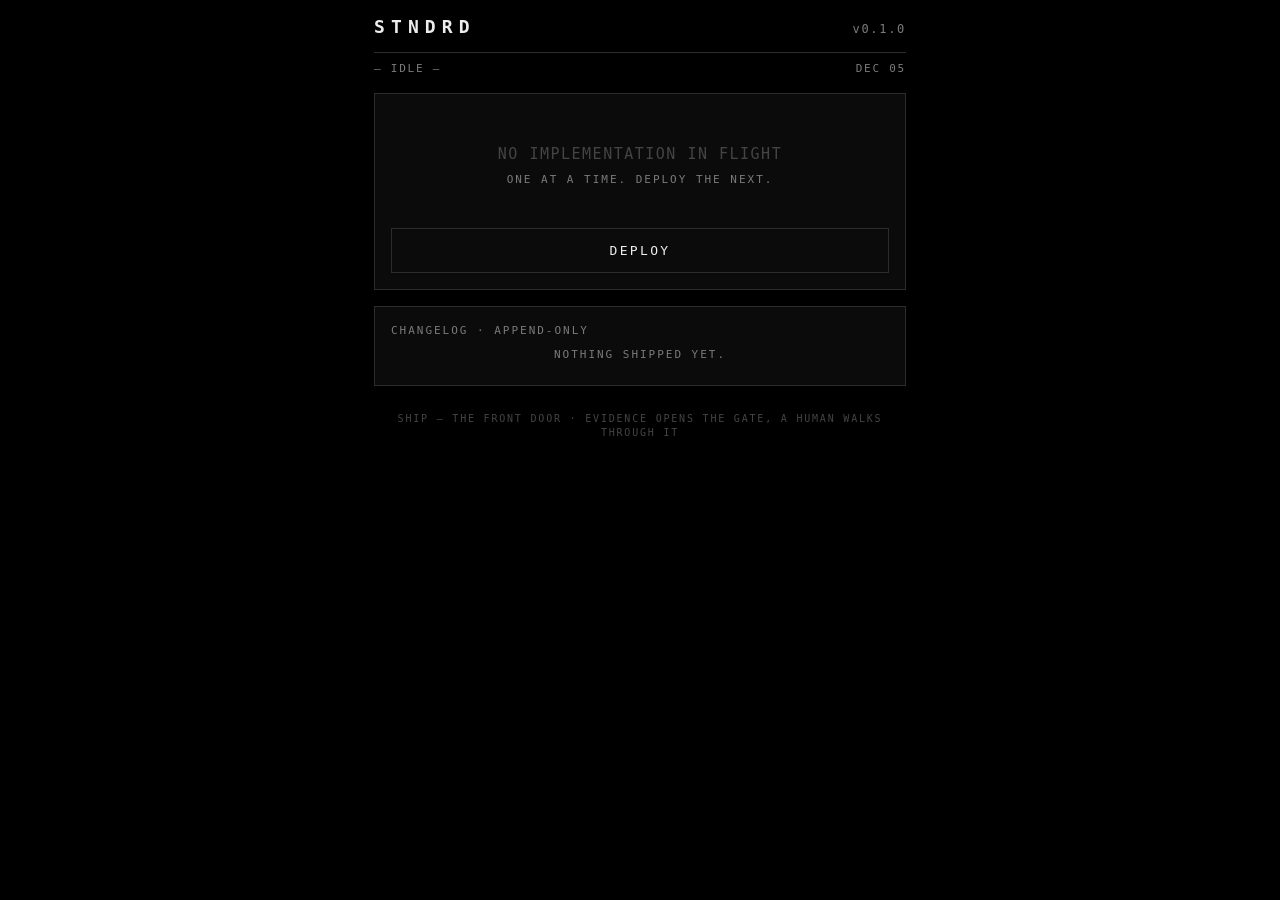
==== commit cfefc858: "Merge pull request #1 from bornsick/claude/multiple-files-view-iHdE6 Clean up STNDRD docs: rename to" ====
--- a/index.html
+++ b/index.html
@@ -1,103 +1,373 @@
 <!DOCTYPE html>
 <html lang="en">
 <head>
-  <meta charset="UTF-8" />
-  <meta name="viewport" content="width=device-width, initial-scale=1.0, viewport-fit=cover" />
-  <meta name="theme-color" content="#000000" />
-  <meta name="apple-mobile-web-app-capable" content="yes" />
-  <meta name="apple-mobile-web-app-status-bar-style" content="black" />
-  <meta name="apple-mobile-web-app-title" content="SHIP" />
-  <link rel="manifest" href="manifest.webmanifest" />
-  <link rel="apple-touch-icon" href="icon.svg" />
-  <link rel="icon" href="icon.svg" type="image/svg+xml" />
-  <title>SHIP</title>
-  <link rel="stylesheet" href="styles.css" />
+<meta charset="UTF-8" />
+<meta name="viewport" content="width=device-width, initial-scale=1, viewport-fit=cover" />
+<meta name="theme-color" content="#000000" />
+<title>STNDRD · SHIP</title>
+<style>
+  :root{
+    --bg:#000;
+    --panel:#0b0b0b;
+    --ink:#ededed;
+    --mut:#7a7a7a;
+    --dim:#444;
+    --line:#1f1f1f;
+    --line2:#2c2c2c;
+  }
+  *{box-sizing:border-box;-webkit-tap-highlight-color:transparent}
+  html,body{margin:0;background:var(--bg);color:var(--ink)}
+  body{
+    font-family:ui-monospace,"SF Mono",Menlo,Consolas,"Roboto Mono",monospace;
+    line-height:1.45;font-size:15px;
+    padding:max(14px,env(safe-area-inset-top)) 14px max(24px,env(safe-area-inset-bottom));
+    max-width:560px;margin:0 auto;min-height:100vh;
+    -webkit-font-smoothing:antialiased;
+  }
+  .label{font-size:11px;letter-spacing:.18em;text-transform:uppercase;color:var(--mut)}
+  .mono-xl{font-size:26px;letter-spacing:.22em}
+  hr.rule{border:0;border-top:1px solid var(--line);margin:16px 0}
+  /* header */
+  header{display:flex;align-items:baseline;justify-content:space-between;padding-bottom:12px;border-bottom:1px solid var(--line2)}
+  header .brand{font-size:18px;letter-spacing:.34em;font-weight:700}
+  header .ver{font-size:12px;letter-spacing:.14em;color:var(--mut)}
+  .statusline{display:flex;justify-content:space-between;font-size:11px;letter-spacing:.16em;color:var(--mut);text-transform:uppercase;margin-top:8px}
+  /* panels */
+  .panel{border:1px solid var(--line2);background:var(--panel);padding:16px;margin-top:16px}
+  .panel .label{margin-bottom:6px}
+  .field{margin:0 0 14px}
+  .field .label{display:block;margin-bottom:6px}
+  .field .val{font-size:17px;word-break:break-word}
+  .focus{font-size:21px;letter-spacing:.01em;line-height:1.25}
+  .empty{text-align:center;color:var(--mut);padding:34px 10px}
+  .empty .big{font-size:15px;letter-spacing:.1em;color:var(--dim);text-transform:uppercase;margin-bottom:6px}
+  /* progress */
+  .gauge{margin:14px 0 6px}
+  .bar{height:10px;border:1px solid var(--line2);position:relative;overflow:hidden}
+  .bar > i{display:block;height:100%;background:var(--ink);width:0%}
+  .gauge .meta{display:flex;justify-content:space-between;font-size:11px;letter-spacing:.12em;color:var(--mut);text-transform:uppercase;margin-top:6px}
+  .warn{color:var(--ink)}
+  /* buttons */
+  button{font-family:inherit;font-size:13px;letter-spacing:.18em;text-transform:uppercase;
+    color:var(--ink);background:transparent;border:1px solid var(--line2);
+    padding:14px 16px;width:100%;cursor:pointer;transition:.12s}
+  button:active{transform:translateY(1px)}
+  button.ghost{color:var(--mut)}
+  button.armed{background:var(--ink);color:#000;border-color:var(--ink);font-weight:700}
+  button.locked{color:var(--dim);border-color:var(--line);cursor:not-allowed}
+  .btnrow{display:flex;gap:10px;margin-top:14px}
+  .btnrow button{width:auto;flex:1}
+  /* inputs */
+  input,textarea{font-family:inherit;font-size:16px;color:var(--ink);background:#000;
+    border:1px solid var(--line2);padding:12px;width:100%;resize:none}
+  input:focus,textarea:focus{outline:none;border-color:var(--ink)}
+  .row2{display:flex;gap:10px}
+  .row2 > div{flex:1}
+  .hint{font-size:11px;color:var(--dim);letter-spacing:.04em;margin-top:5px}
+  /* changelog */
+  .log{margin-top:8px}
+  .logitem{display:flex;gap:12px;padding:12px 0;border-bottom:1px solid var(--line)}
+  .logitem:last-child{border-bottom:0}
+  .logitem .v{font-size:12px;letter-spacing:.1em;color:var(--mut);min-width:54px;padding-top:2px}
+  .logitem .body .f{font-size:15px}
+  .logitem .body .d{font-size:11px;color:var(--dim);letter-spacing:.08em;text-transform:uppercase;margin-top:3px}
+  .center{text-align:center}
+  .hidden{display:none}
+  /* edit affordance */
+  .editable{border-bottom:1px dashed var(--line2);cursor:text}
+  dialog{border:1px solid var(--line2);background:var(--panel);color:var(--ink);max-width:460px;width:92%;padding:18px}
+  dialog::backdrop{background:rgba(0,0,0,.7)}
+  footer{margin-top:26px;text-align:center}
+  footer .label{font-size:10px;color:var(--dim)}
+</style>
 </head>
 <body>
-  <noscript>SHIP requires JavaScript.</noscript>
-
-  <header class="masthead">
-    <div class="masthead__id">
-      <span class="masthead__mark">▮</span>
-      <span class="masthead__name">SHIP</span>
-    </div>
-    <div class="masthead__version" id="version-display" title="Current version of the self">v0.0.0</div>
+  <header>
+    <div class="brand">STNDRD</div>
+    <div class="ver">v<span id="version">0.1.0</span></div>
   </header>
-
-  <main id="app">
-    <!-- Rendered by app.js -->
-  </main>
-
-  <footer class="footer">
-    <span class="footer__rule">ONE IMPLEMENTATION AT A TIME · EVIDENCE OPENS THE GATE · A PERSON WALKS THROUGH IT</span>
+  <div class="statusline">
+    <span id="status-state">— idle —</span>
+    <span id="status-clock"></span>
+  </div>
+
+  <!-- ACTIVE IMPLEMENTATION -->
+  <section id="active-panel" class="panel hidden">
+    <div class="label">In flight</div>
+    <div class="field">
+      <div class="focus" id="a-focus"></div>
+    </div>
+    <div class="field">
+      <span class="label">Bottleneck · tap to edit</span>
+      <div class="val editable" id="a-bottleneck"></div>
+    </div>
+
+    <div class="gauge">
+      <div class="label">Stabilization</div>
+      <div class="bar"><i id="a-dwellbar"></i></div>
+      <div class="meta"><span id="a-dwelltext"></span><span id="a-windowtext"></span></div>
+    </div>
+
+    <button id="ship-btn" class="locked" disabled>Ship</button>
+    <div class="btnrow">
+      <button class="ghost" id="extend-btn">Extend</button>
+      <button class="ghost" id="abort-btn">Abort</button>
+    </div>
+  </section>
+
+  <!-- EMPTY / DEPLOY ENTRY -->
+  <section id="empty-panel" class="panel">
+    <div class="empty">
+      <div class="big">No implementation in flight</div>
+      <div class="label">One at a time. Deploy the next.</div>
+    </div>
+    <button id="show-deploy-btn">Deploy</button>
+  </section>
+
+  <!-- DEPLOY FORM -->
+  <section id="deploy-panel" class="panel hidden">
+    <div class="label">Deploy implementation</div>
+    <hr class="rule" />
+    <div class="field">
+      <label class="label" for="d-focus">Focus · the one thing</label>
+      <input id="d-focus" maxlength="80" placeholder="e.g. Sleep consistency" autocomplete="off" />
+    </div>
+    <div class="field">
+      <label class="label" for="d-bottleneck">Bottleneck · the current blocker</label>
+      <input id="d-bottleneck" maxlength="120" placeholder="e.g. Phone in bedroom past 22:00" autocomplete="off" />
+    </div>
+    <div class="row2">
+      <div class="field">
+        <label class="label" for="d-window">Window · days</label>
+        <input id="d-window" type="number" inputmode="numeric" min="1" max="365" value="21" />
+      </div>
+      <div class="field">
+        <label class="label" for="d-dwell">Stabilization · days</label>
+        <input id="d-dwell" type="number" inputmode="numeric" min="1" max="365" value="7" />
+      </div>
+    </div>
+    <div class="hint">The gate stays locked until the stabilization dwell has fully elapsed. No fake shipping.</div>
+    <div class="btnrow">
+      <button class="ghost" id="cancel-deploy-btn">Cancel</button>
+      <button id="confirm-deploy-btn">Deploy</button>
+    </div>
+  </section>
+
+  <!-- CHANGELOG -->
+  <section class="panel">
+    <div class="label">Changelog · append-only</div>
+    <div class="log" id="log"></div>
+    <div class="center label" id="log-empty">Nothing shipped yet.</div>
+  </section>
+
+  <footer>
+    <div class="label">SHIP — the front door · evidence opens the gate, a human walks through it</div>
   </footer>
 
-  <!-- ───────────────── Modal: Deploy ───────────────── -->
-  <div class="modal" id="deploy-modal" hidden>
-    <div class="modal__panel" role="dialog" aria-modal="true" aria-labelledby="deploy-title">
-      <h2 class="modal__title" id="deploy-title">DEPLOY IMPLEMENTATION</h2>
-      <p class="modal__note">One thing, integrated before the next. No queue. No backlog.</p>
-      <form id="deploy-form">
-        <label class="field">
-          <span class="field__label">FOCUS</span>
-          <span class="field__hint">The single thing being integrated.</span>
-          <input class="field__input" name="focus" type="text" maxlength="120" required
-                 placeholder="e.g. Sleep consistency" autocomplete="off" />
-        </label>
-
-        <label class="field">
-          <span class="field__label">BOTTLENECK</span>
-          <span class="field__hint">The one current blocker. Editing this is the work.</span>
-          <input class="field__input" name="bottleneck" type="text" maxlength="160" required
-                 placeholder="e.g. No fixed wind-down time" autocomplete="off" />
-        </label>
-
-        <div class="field-row">
-          <label class="field">
-            <span class="field__label">WINDOW</span>
-            <span class="field__hint">Days until the window closes and forces resolution.</span>
-            <input class="field__input" name="window_days" type="number" min="1" max="365" value="14" required />
-          </label>
-          <label class="field">
-            <span class="field__label">STABILIZATION</span>
-            <span class="field__hint">Mandatory dwell days before the gate can open.</span>
-            <input class="field__input" name="required_days" type="number" min="1" max="365" value="7" required />
-          </label>
-        </div>
-
-        <label class="field">
-          <span class="field__label">LINKED SIGNAL <span class="field__optional">— optional</span></span>
-          <span class="field__hint">A behavior metric_id used as evidence. The only thing read across the wall.</span>
-          <input class="field__input" name="linked_signal" type="text" maxlength="80"
-                 placeholder="e.g. sleep_consistency" autocomplete="off" />
-        </label>
-
-        <div class="modal__actions">
-          <button type="button" class="btn btn--ghost" data-close-modal>CANCEL</button>
-          <button type="submit" class="btn btn--solid">DEPLOY</button>
-        </div>
-      </form>
-    </div>
-  </div>
-
-  <!-- ───────────────── Modal: Generic prompt ───────────────── -->
-  <div class="modal" id="prompt-modal" hidden>
-    <div class="modal__panel" role="dialog" aria-modal="true" aria-labelledby="prompt-title">
-      <h2 class="modal__title" id="prompt-title">—</h2>
-      <p class="modal__note" id="prompt-note"></p>
-      <form id="prompt-form">
-        <label class="field">
-          <span class="field__label" id="prompt-label">REASON</span>
-          <input class="field__input" id="prompt-input" type="text" maxlength="200" autocomplete="off" />
-        </label>
-        <div class="modal__actions">
-          <button type="button" class="btn btn--ghost" data-close-modal>CANCEL</button>
-          <button type="submit" class="btn btn--solid" id="prompt-confirm">CONFIRM</button>
-        </div>
-      </form>
-    </div>
-  </div>
-
-  <script src="app.js"></script>
+  <!-- reason dialog -->
+  <dialog id="reason-dialog">
+    <div class="label" id="reason-title">Reason</div>
+    <hr class="rule" />
+    <textarea id="reason-input" rows="3" placeholder="State the reason…"></textarea>
+    <div id="reason-extra" class="field hidden" style="margin-top:14px">
+      <label class="label" for="reason-days">Add days</label>
+      <input id="reason-days" type="number" inputmode="numeric" min="1" max="365" value="7" />
+    </div>
+    <div class="btnrow">
+      <button class="ghost" id="reason-cancel">Cancel</button>
+      <button id="reason-confirm">Confirm</button>
+    </div>
+  </dialog>
+
+<script>
+(() => {
+  "use strict";
+  const DAY = 86400000;
+  const KEY = "stndrd_state_v1";
+  const $ = id => document.getElementById(id);
+
+  const blank = () => ({ version: "0.1.0", active: null, changelog: [] });
+
+  let state = load();
+
+  function load(){
+    try { const s = JSON.parse(localStorage.getItem(KEY)); return s && s.version ? s : blank(); }
+    catch { return blank(); }
+  }
+  function save(){ localStorage.setItem(KEY, JSON.stringify(state)); }
+
+  const now = () => Date.now();
+  const uid = () => Date.now().toString(36) + Math.random().toString(36).slice(2,6);
+
+  // version: increment minor, roll into major at .10
+  function bumpVersion(v){
+    let [maj,min] = v.split(".").map(Number);
+    min += 1;
+    if (min >= 10){ maj += 1; min = 0; }
+    return `${maj}.${min}.0`;
+  }
+
+  // ---- derived ----
+  function dwellElapsedDays(a){ return Math.floor((now() - a.stabilization.began_at) / DAY); }
+  function gateOpen(a){ return dwellElapsedDays(a) >= a.stabilization.required_days; }
+  function windowDaysLeft(a){ return Math.ceil((a.window.closes_at - now()) / DAY); }
+
+  // ---- actions ----
+  function deploy(focus, bottleneck, windowDays, dwellDays){
+    const t = now();
+    state.active = {
+      id: uid(),
+      focus, bottleneck,
+      window: { opened_at: t, closes_at: t + windowDays*DAY, extended: [] },
+      stabilization: { required_days: dwellDays, began_at: t },
+      state: "stabilizing"
+    };
+    save(); render();
+  }
+  function ship(){
+    const a = state.active;
+    if (!a || !gateOpen(a)) return;
+    state.version = bumpVersion(state.version);
+    state.changelog.unshift({
+      implementation_id: a.id,
+      focus: a.focus,
+      shipped_at: now(),
+      version: state.version,
+      days_held: dwellElapsedDays(a)
+    });
+    state.active = null;
+    save(); render();
+  }
+  function abort(reason){
+    if (!state.active) return;
+    state.active = null;  // aborts leave no version, no changelog entry
+    save(); render();
+  }
+  function extend(days, reason){
+    const a = state.active; if (!a) return;
+    a.window.closes_at += days*DAY;
+    a.window.extended.push({ at: now(), added_days: days, reason });
+    save(); render();
+  }
+  function editBottleneck(text){
+    if (!state.active) return;
+    state.active.bottleneck = text.trim() || state.active.bottleneck;
+    save(); render();
+  }
+
+  // ---- render ----
+  function fmtDate(ts){
+    const d = new Date(ts);
+    return d.toLocaleDateString(undefined,{year:"2-digit",month:"short",day:"2-digit"});
+  }
+  function render(){
+    $("version").textContent = state.version;
+    const a = state.active;
+
+    // status line
+    $("status-state").textContent = a
+      ? (gateOpen(a) ? "GATE OPEN" : "STABILIZING")
+      : "— idle —";
+    $("status-clock").textContent = new Date().toLocaleDateString(undefined,{month:"short",day:"2-digit"});
+
+    // panels
+    $("active-panel").classList.toggle("hidden", !a);
+    $("empty-panel").classList.toggle("hidden", !!a || !$("deploy-panel").classList.contains("hidden"));
+
+    if (a){
+      $("a-focus").textContent = a.focus;
+      $("a-bottleneck").textContent = a.bottleneck;
+
+      const elapsed = Math.max(0, dwellElapsedDays(a));
+      const req = a.stabilization.required_days;
+      const pct = Math.min(100, Math.round(elapsed/req*100));
+      $("a-dwellbar").style.width = pct + "%";
+      $("a-dwelltext").textContent = `Day ${Math.min(elapsed,req)} / ${req}`;
+
+      const left = windowDaysLeft(a);
+      const winEl = $("a-windowtext");
+      if (left > 0){ winEl.textContent = `Window ${left}d left`; winEl.classList.remove("warn"); }
+      else { winEl.textContent = "Window closed — resolve"; winEl.classList.add("warn"); }
+
+      const open = gateOpen(a);
+      const ship = $("ship-btn");
+      ship.disabled = !open;
+      ship.classList.toggle("armed", open);
+      ship.classList.toggle("locked", !open);
+      ship.textContent = open ? "Ship ✓" : `Ship — locked (${Math.max(0,req-elapsed)}d)`;
+    }
+
+    // changelog
+    const log = $("log");
+    log.innerHTML = "";
+    state.changelog.forEach(r => {
+      const div = document.createElement("div");
+      div.className = "logitem";
+      div.innerHTML = `<div class="v">v${r.version}</div>
+        <div class="body"><div class="f">${escapeHtml(r.focus)}</div>
+        <div class="d">Shipped ${fmtDate(r.shipped_at)} · held ${r.days_held}d</div></div>`;
+      log.appendChild(div);
+    });
+    $("log-empty").classList.toggle("hidden", state.changelog.length > 0);
+  }
+  function escapeHtml(s){ return s.replace(/[&<>"']/g, c => ({"&":"&amp;","<":"&lt;",">":"&gt;",'"':"&quot;","'":"&#39;"}[c])); }
+
+  // ---- deploy form wiring ----
+  function showDeploy(show){
+    $("deploy-panel").classList.toggle("hidden", !show);
+    $("empty-panel").classList.toggle("hidden", show || !!state.active);
+    if (show) $("d-focus").focus();
+  }
+  $("show-deploy-btn").onclick = () => showDeploy(true);
+  $("cancel-deploy-btn").onclick = () => { showDeploy(false); };
+  $("confirm-deploy-btn").onclick = () => {
+    const focus = $("d-focus").value.trim();
+    const bottleneck = $("d-bottleneck").value.trim();
+    const win = Math.max(1, parseInt($("d-window").value || "0", 10));
+    const dwell = Math.max(1, parseInt($("d-dwell").value || "0", 10));
+    if (!focus){ $("d-focus").focus(); return; }
+    if (!bottleneck){ $("d-bottleneck").focus(); return; }
+    deploy(focus, bottleneck, win, dwell);
+    ["d-focus","d-bottleneck"].forEach(i => $(i).value = "");
+    showDeploy(false);
+  };
+
+  // ---- active wiring ----
+  $("ship-btn").onclick = () => {
+    if (state.active && gateOpen(state.active) && confirm("Ship this implementation? This is permanent.")) ship();
+  };
+  $("a-bottleneck").onclick = () => {
+    const cur = state.active.bottleneck;
+    const next = prompt("Edit bottleneck — the current blocker:", cur);
+    if (next !== null) editBottleneck(next);
+  };
+
+  // reason dialog (abort / extend)
+  const dlg = $("reason-dialog");
+  let reasonMode = null;
+  function openReason(mode){
+    reasonMode = mode;
+    $("reason-title").textContent = mode === "abort" ? "Abort — reason" : "Extend window — reason";
+    $("reason-extra").classList.toggle("hidden", mode !== "extend");
+    $("reason-input").value = "";
+    dlg.showModal();
+    $("reason-input").focus();
+  }
+  $("abort-btn").onclick = () => openReason("abort");
+  $("extend-btn").onclick = () => openReason("extend");
+  $("reason-cancel").onclick = () => dlg.close();
+  $("reason-confirm").onclick = () => {
+    const reason = $("reason-input").value.trim();
+    if (!reason) { $("reason-input").focus(); return; }
+    if (reasonMode === "abort"){ abort(reason); }
+    else { const d = Math.max(1, parseInt($("reason-days").value||"0",10)); extend(d, reason); }
+    dlg.close();
+  };
+
+  // tick: refresh derived time display ~ every minute
+  setInterval(render, 60000);
+  render();
+})();
+</script>
 </body>
 </html>
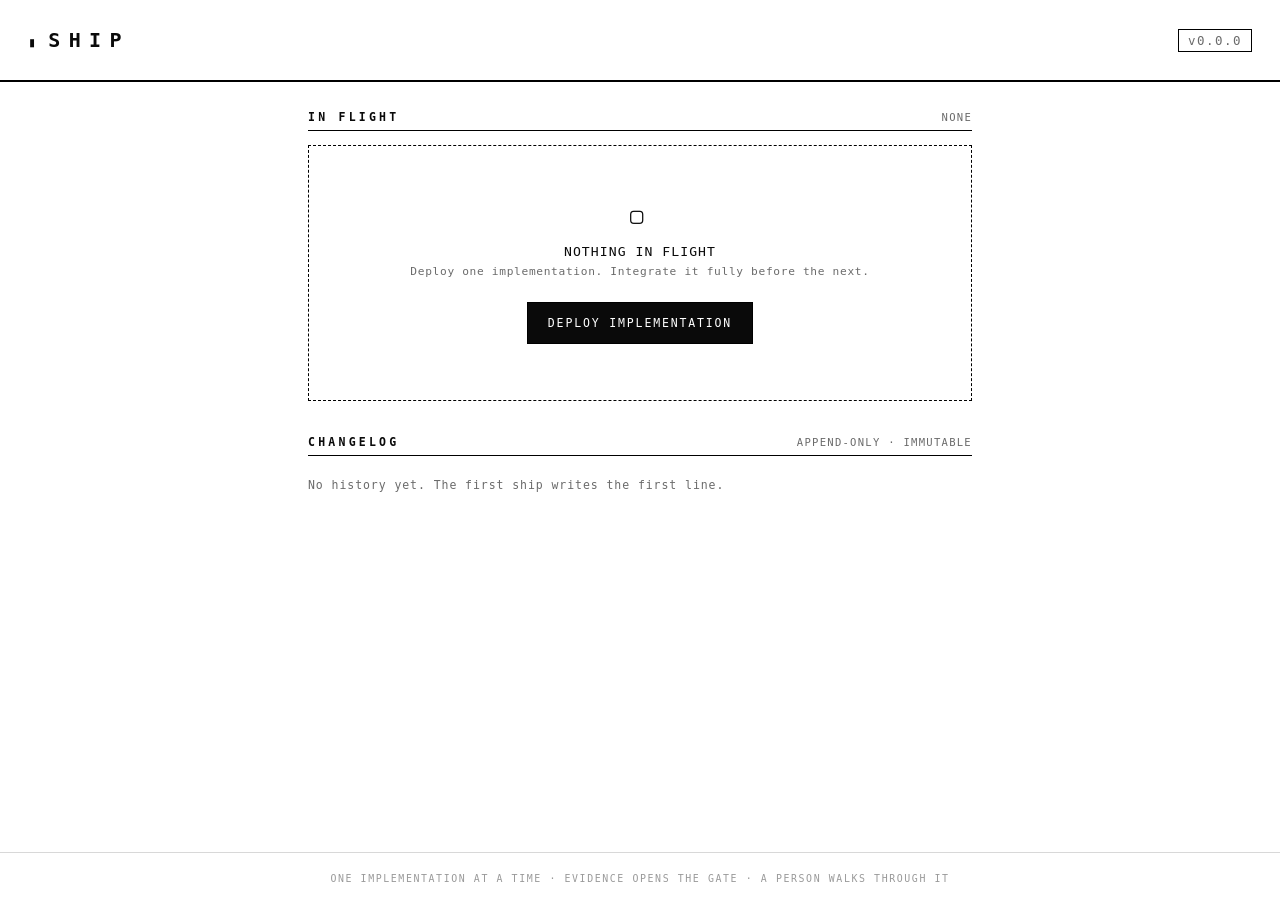
==== commit a63c73f9: "Deploy multi-file SHIP PWA on main + Pages workflow Replace the single-file SHIP index.html with the" ====
--- a/index.html
+++ b/index.html
@@ -1,373 +1,103 @@
 <!DOCTYPE html>
 <html lang="en">
 <head>
-<meta charset="UTF-8" />
-<meta name="viewport" content="width=device-width, initial-scale=1, viewport-fit=cover" />
-<meta name="theme-color" content="#000000" />
-<title>STNDRD · SHIP</title>
-<style>
-  :root{
-    --bg:#000;
-    --panel:#0b0b0b;
-    --ink:#ededed;
-    --mut:#7a7a7a;
-    --dim:#444;
-    --line:#1f1f1f;
-    --line2:#2c2c2c;
-  }
-  *{box-sizing:border-box;-webkit-tap-highlight-color:transparent}
-  html,body{margin:0;background:var(--bg);color:var(--ink)}
-  body{
-    font-family:ui-monospace,"SF Mono",Menlo,Consolas,"Roboto Mono",monospace;
-    line-height:1.45;font-size:15px;
-    padding:max(14px,env(safe-area-inset-top)) 14px max(24px,env(safe-area-inset-bottom));
-    max-width:560px;margin:0 auto;min-height:100vh;
-    -webkit-font-smoothing:antialiased;
-  }
-  .label{font-size:11px;letter-spacing:.18em;text-transform:uppercase;color:var(--mut)}
-  .mono-xl{font-size:26px;letter-spacing:.22em}
-  hr.rule{border:0;border-top:1px solid var(--line);margin:16px 0}
-  /* header */
-  header{display:flex;align-items:baseline;justify-content:space-between;padding-bottom:12px;border-bottom:1px solid var(--line2)}
-  header .brand{font-size:18px;letter-spacing:.34em;font-weight:700}
-  header .ver{font-size:12px;letter-spacing:.14em;color:var(--mut)}
-  .statusline{display:flex;justify-content:space-between;font-size:11px;letter-spacing:.16em;color:var(--mut);text-transform:uppercase;margin-top:8px}
-  /* panels */
-  .panel{border:1px solid var(--line2);background:var(--panel);padding:16px;margin-top:16px}
-  .panel .label{margin-bottom:6px}
-  .field{margin:0 0 14px}
-  .field .label{display:block;margin-bottom:6px}
-  .field .val{font-size:17px;word-break:break-word}
-  .focus{font-size:21px;letter-spacing:.01em;line-height:1.25}
-  .empty{text-align:center;color:var(--mut);padding:34px 10px}
-  .empty .big{font-size:15px;letter-spacing:.1em;color:var(--dim);text-transform:uppercase;margin-bottom:6px}
-  /* progress */
-  .gauge{margin:14px 0 6px}
-  .bar{height:10px;border:1px solid var(--line2);position:relative;overflow:hidden}
-  .bar > i{display:block;height:100%;background:var(--ink);width:0%}
-  .gauge .meta{display:flex;justify-content:space-between;font-size:11px;letter-spacing:.12em;color:var(--mut);text-transform:uppercase;margin-top:6px}
-  .warn{color:var(--ink)}
-  /* buttons */
-  button{font-family:inherit;font-size:13px;letter-spacing:.18em;text-transform:uppercase;
-    color:var(--ink);background:transparent;border:1px solid var(--line2);
-    padding:14px 16px;width:100%;cursor:pointer;transition:.12s}
-  button:active{transform:translateY(1px)}
-  button.ghost{color:var(--mut)}
-  button.armed{background:var(--ink);color:#000;border-color:var(--ink);font-weight:700}
-  button.locked{color:var(--dim);border-color:var(--line);cursor:not-allowed}
-  .btnrow{display:flex;gap:10px;margin-top:14px}
-  .btnrow button{width:auto;flex:1}
-  /* inputs */
-  input,textarea{font-family:inherit;font-size:16px;color:var(--ink);background:#000;
-    border:1px solid var(--line2);padding:12px;width:100%;resize:none}
-  input:focus,textarea:focus{outline:none;border-color:var(--ink)}
-  .row2{display:flex;gap:10px}
-  .row2 > div{flex:1}
-  .hint{font-size:11px;color:var(--dim);letter-spacing:.04em;margin-top:5px}
-  /* changelog */
-  .log{margin-top:8px}
-  .logitem{display:flex;gap:12px;padding:12px 0;border-bottom:1px solid var(--line)}
-  .logitem:last-child{border-bottom:0}
-  .logitem .v{font-size:12px;letter-spacing:.1em;color:var(--mut);min-width:54px;padding-top:2px}
-  .logitem .body .f{font-size:15px}
-  .logitem .body .d{font-size:11px;color:var(--dim);letter-spacing:.08em;text-transform:uppercase;margin-top:3px}
-  .center{text-align:center}
-  .hidden{display:none}
-  /* edit affordance */
-  .editable{border-bottom:1px dashed var(--line2);cursor:text}
-  dialog{border:1px solid var(--line2);background:var(--panel);color:var(--ink);max-width:460px;width:92%;padding:18px}
-  dialog::backdrop{background:rgba(0,0,0,.7)}
-  footer{margin-top:26px;text-align:center}
-  footer .label{font-size:10px;color:var(--dim)}
-</style>
+  <meta charset="UTF-8" />
+  <meta name="viewport" content="width=device-width, initial-scale=1.0, viewport-fit=cover" />
+  <meta name="theme-color" content="#000000" />
+  <meta name="apple-mobile-web-app-capable" content="yes" />
+  <meta name="apple-mobile-web-app-status-bar-style" content="black" />
+  <meta name="apple-mobile-web-app-title" content="SHIP" />
+  <link rel="manifest" href="manifest.webmanifest" />
+  <link rel="apple-touch-icon" href="icon.svg" />
+  <link rel="icon" href="icon.svg" type="image/svg+xml" />
+  <title>SHIP</title>
+  <link rel="stylesheet" href="styles.css" />
 </head>
 <body>
-  <header>
-    <div class="brand">STNDRD</div>
-    <div class="ver">v<span id="version">0.1.0</span></div>
+  <noscript>SHIP requires JavaScript.</noscript>
+
+  <header class="masthead">
+    <div class="masthead__id">
+      <span class="masthead__mark">▮</span>
+      <span class="masthead__name">SHIP</span>
+    </div>
+    <div class="masthead__version" id="version-display" title="Current version of the self">v0.0.0</div>
   </header>
-  <div class="statusline">
-    <span id="status-state">— idle —</span>
-    <span id="status-clock"></span>
+
+  <main id="app">
+    <!-- Rendered by app.js -->
+  </main>
+
+  <footer class="footer">
+    <span class="footer__rule">ONE IMPLEMENTATION AT A TIME · EVIDENCE OPENS THE GATE · A PERSON WALKS THROUGH IT</span>
+  </footer>
+
+  <!-- ───────────────── Modal: Deploy ───────────────── -->
+  <div class="modal" id="deploy-modal" hidden>
+    <div class="modal__panel" role="dialog" aria-modal="true" aria-labelledby="deploy-title">
+      <h2 class="modal__title" id="deploy-title">DEPLOY IMPLEMENTATION</h2>
+      <p class="modal__note">One thing, integrated before the next. No queue. No backlog.</p>
+      <form id="deploy-form">
+        <label class="field">
+          <span class="field__label">FOCUS</span>
+          <span class="field__hint">The single thing being integrated.</span>
+          <input class="field__input" name="focus" type="text" maxlength="120" required
+                 placeholder="e.g. Sleep consistency" autocomplete="off" />
+        </label>
+
+        <label class="field">
+          <span class="field__label">BOTTLENECK</span>
+          <span class="field__hint">The one current blocker. Editing this is the work.</span>
+          <input class="field__input" name="bottleneck" type="text" maxlength="160" required
+                 placeholder="e.g. No fixed wind-down time" autocomplete="off" />
+        </label>
+
+        <div class="field-row">
+          <label class="field">
+            <span class="field__label">WINDOW</span>
+            <span class="field__hint">Days until the window closes and forces resolution.</span>
+            <input class="field__input" name="window_days" type="number" min="1" max="365" value="14" required />
+          </label>
+          <label class="field">
+            <span class="field__label">STABILIZATION</span>
+            <span class="field__hint">Mandatory dwell days before the gate can open.</span>
+            <input class="field__input" name="required_days" type="number" min="1" max="365" value="7" required />
+          </label>
+        </div>
+
+        <label class="field">
+          <span class="field__label">LINKED SIGNAL <span class="field__optional">— optional</span></span>
+          <span class="field__hint">A behavior metric_id used as evidence. The only thing read across the wall.</span>
+          <input class="field__input" name="linked_signal" type="text" maxlength="80"
+                 placeholder="e.g. sleep_consistency" autocomplete="off" />
+        </label>
+
+        <div class="modal__actions">
+          <button type="button" class="btn btn--ghost" data-close-modal>CANCEL</button>
+          <button type="submit" class="btn btn--solid">DEPLOY</button>
+        </div>
+      </form>
+    </div>
   </div>
 
-  <!-- ACTIVE IMPLEMENTATION -->
-  <section id="active-panel" class="panel hidden">
-    <div class="label">In flight</div>
-    <div class="field">
-      <div class="focus" id="a-focus"></div>
+  <!-- ───────────────── Modal: Generic prompt ───────────────── -->
+  <div class="modal" id="prompt-modal" hidden>
+    <div class="modal__panel" role="dialog" aria-modal="true" aria-labelledby="prompt-title">
+      <h2 class="modal__title" id="prompt-title">—</h2>
+      <p class="modal__note" id="prompt-note"></p>
+      <form id="prompt-form">
+        <label class="field">
+          <span class="field__label" id="prompt-label">REASON</span>
+          <input class="field__input" id="prompt-input" type="text" maxlength="200" autocomplete="off" />
+        </label>
+        <div class="modal__actions">
+          <button type="button" class="btn btn--ghost" data-close-modal>CANCEL</button>
+          <button type="submit" class="btn btn--solid" id="prompt-confirm">CONFIRM</button>
+        </div>
+      </form>
     </div>
-    <div class="field">
-      <span class="label">Bottleneck · tap to edit</span>
-      <div class="val editable" id="a-bottleneck"></div>
-    </div>
+  </div>
 
-    <div class="gauge">
-      <div class="label">Stabilization</div>
-      <div class="bar"><i id="a-dwellbar"></i></div>
-      <div class="meta"><span id="a-dwelltext"></span><span id="a-windowtext"></span></div>
-    </div>
-
-    <button id="ship-btn" class="locked" disabled>Ship</button>
-    <div class="btnrow">
-      <button class="ghost" id="extend-btn">Extend</button>
-      <button class="ghost" id="abort-btn">Abort</button>
-    </div>
-  </section>
-
-  <!-- EMPTY / DEPLOY ENTRY -->
-  <section id="empty-panel" class="panel">
-    <div class="empty">
-      <div class="big">No implementation in flight</div>
-      <div class="label">One at a time. Deploy the next.</div>
-    </div>
-    <button id="show-deploy-btn">Deploy</button>
-  </section>
-
-  <!-- DEPLOY FORM -->
-  <section id="deploy-panel" class="panel hidden">
-    <div class="label">Deploy implementation</div>
-    <hr class="rule" />
-    <div class="field">
-      <label class="label" for="d-focus">Focus · the one thing</label>
-      <input id="d-focus" maxlength="80" placeholder="e.g. Sleep consistency" autocomplete="off" />
-    </div>
-    <div class="field">
-      <label class="label" for="d-bottleneck">Bottleneck · the current blocker</label>
-      <input id="d-bottleneck" maxlength="120" placeholder="e.g. Phone in bedroom past 22:00" autocomplete="off" />
-    </div>
-    <div class="row2">
-      <div class="field">
-        <label class="label" for="d-window">Window · days</label>
-        <input id="d-window" type="number" inputmode="numeric" min="1" max="365" value="21" />
-      </div>
-      <div class="field">
-        <label class="label" for="d-dwell">Stabilization · days</label>
-        <input id="d-dwell" type="number" inputmode="numeric" min="1" max="365" value="7" />
-      </div>
-    </div>
-    <div class="hint">The gate stays locked until the stabilization dwell has fully elapsed. No fake shipping.</div>
-    <div class="btnrow">
-      <button class="ghost" id="cancel-deploy-btn">Cancel</button>
-      <button id="confirm-deploy-btn">Deploy</button>
-    </div>
-  </section>
-
-  <!-- CHANGELOG -->
-  <section class="panel">
-    <div class="label">Changelog · append-only</div>
-    <div class="log" id="log"></div>
-    <div class="center label" id="log-empty">Nothing shipped yet.</div>
-  </section>
-
-  <footer>
-    <div class="label">SHIP — the front door · evidence opens the gate, a human walks through it</div>
-  </footer>
-
-  <!-- reason dialog -->
-  <dialog id="reason-dialog">
-    <div class="label" id="reason-title">Reason</div>
-    <hr class="rule" />
-    <textarea id="reason-input" rows="3" placeholder="State the reason…"></textarea>
-    <div id="reason-extra" class="field hidden" style="margin-top:14px">
-      <label class="label" for="reason-days">Add days</label>
-      <input id="reason-days" type="number" inputmode="numeric" min="1" max="365" value="7" />
-    </div>
-    <div class="btnrow">
-      <button class="ghost" id="reason-cancel">Cancel</button>
-      <button id="reason-confirm">Confirm</button>
-    </div>
-  </dialog>
-
-<script>
-(() => {
-  "use strict";
-  const DAY = 86400000;
-  const KEY = "stndrd_state_v1";
-  const $ = id => document.getElementById(id);
-
-  const blank = () => ({ version: "0.1.0", active: null, changelog: [] });
-
-  let state = load();
-
-  function load(){
-    try { const s = JSON.parse(localStorage.getItem(KEY)); return s && s.version ? s : blank(); }
-    catch { return blank(); }
-  }
-  function save(){ localStorage.setItem(KEY, JSON.stringify(state)); }
-
-  const now = () => Date.now();
-  const uid = () => Date.now().toString(36) + Math.random().toString(36).slice(2,6);
-
-  // version: increment minor, roll into major at .10
-  function bumpVersion(v){
-    let [maj,min] = v.split(".").map(Number);
-    min += 1;
-    if (min >= 10){ maj += 1; min = 0; }
-    return `${maj}.${min}.0`;
-  }
-
-  // ---- derived ----
-  function dwellElapsedDays(a){ return Math.floor((now() - a.stabilization.began_at) / DAY); }
-  function gateOpen(a){ return dwellElapsedDays(a) >= a.stabilization.required_days; }
-  function windowDaysLeft(a){ return Math.ceil((a.window.closes_at - now()) / DAY); }
-
-  // ---- actions ----
-  function deploy(focus, bottleneck, windowDays, dwellDays){
-    const t = now();
-    state.active = {
-      id: uid(),
-      focus, bottleneck,
-      window: { opened_at: t, closes_at: t + windowDays*DAY, extended: [] },
-      stabilization: { required_days: dwellDays, began_at: t },
-      state: "stabilizing"
-    };
-    save(); render();
-  }
-  function ship(){
-    const a = state.active;
-    if (!a || !gateOpen(a)) return;
-    state.version = bumpVersion(state.version);
-    state.changelog.unshift({
-      implementation_id: a.id,
-      focus: a.focus,
-      shipped_at: now(),
-      version: state.version,
-      days_held: dwellElapsedDays(a)
-    });
-    state.active = null;
-    save(); render();
-  }
-  function abort(reason){
-    if (!state.active) return;
-    state.active = null;  // aborts leave no version, no changelog entry
-    save(); render();
-  }
-  function extend(days, reason){
-    const a = state.active; if (!a) return;
-    a.window.closes_at += days*DAY;
-    a.window.extended.push({ at: now(), added_days: days, reason });
-    save(); render();
-  }
-  function editBottleneck(text){
-    if (!state.active) return;
-    state.active.bottleneck = text.trim() || state.active.bottleneck;
-    save(); render();
-  }
-
-  // ---- render ----
-  function fmtDate(ts){
-    const d = new Date(ts);
-    return d.toLocaleDateString(undefined,{year:"2-digit",month:"short",day:"2-digit"});
-  }
-  function render(){
-    $("version").textContent = state.version;
-    const a = state.active;
-
-    // status line
-    $("status-state").textContent = a
-      ? (gateOpen(a) ? "GATE OPEN" : "STABILIZING")
-      : "— idle —";
-    $("status-clock").textContent = new Date().toLocaleDateString(undefined,{month:"short",day:"2-digit"});
-
-    // panels
-    $("active-panel").classList.toggle("hidden", !a);
-    $("empty-panel").classList.toggle("hidden", !!a || !$("deploy-panel").classList.contains("hidden"));
-
-    if (a){
-      $("a-focus").textContent = a.focus;
-      $("a-bottleneck").textContent = a.bottleneck;
-
-      const elapsed = Math.max(0, dwellElapsedDays(a));
-      const req = a.stabilization.required_days;
-      const pct = Math.min(100, Math.round(elapsed/req*100));
-      $("a-dwellbar").style.width = pct + "%";
-      $("a-dwelltext").textContent = `Day ${Math.min(elapsed,req)} / ${req}`;
-
-      const left = windowDaysLeft(a);
-      const winEl = $("a-windowtext");
-      if (left > 0){ winEl.textContent = `Window ${left}d left`; winEl.classList.remove("warn"); }
-      else { winEl.textContent = "Window closed — resolve"; winEl.classList.add("warn"); }
-
-      const open = gateOpen(a);
-      const ship = $("ship-btn");
-      ship.disabled = !open;
-      ship.classList.toggle("armed", open);
-      ship.classList.toggle("locked", !open);
-      ship.textContent = open ? "Ship ✓" : `Ship — locked (${Math.max(0,req-elapsed)}d)`;
-    }
-
-    // changelog
-    const log = $("log");
-    log.innerHTML = "";
-    state.changelog.forEach(r => {
-      const div = document.createElement("div");
-      div.className = "logitem";
-      div.innerHTML = `<div class="v">v${r.version}</div>
-        <div class="body"><div class="f">${escapeHtml(r.focus)}</div>
-        <div class="d">Shipped ${fmtDate(r.shipped_at)} · held ${r.days_held}d</div></div>`;
-      log.appendChild(div);
-    });
-    $("log-empty").classList.toggle("hidden", state.changelog.length > 0);
-  }
-  function escapeHtml(s){ return s.replace(/[&<>"']/g, c => ({"&":"&amp;","<":"&lt;",">":"&gt;",'"':"&quot;","'":"&#39;"}[c])); }
-
-  // ---- deploy form wiring ----
-  function showDeploy(show){
-    $("deploy-panel").classList.toggle("hidden", !show);
-    $("empty-panel").classList.toggle("hidden", show || !!state.active);
-    if (show) $("d-focus").focus();
-  }
-  $("show-deploy-btn").onclick = () => showDeploy(true);
-  $("cancel-deploy-btn").onclick = () => { showDeploy(false); };
-  $("confirm-deploy-btn").onclick = () => {
-    const focus = $("d-focus").value.trim();
-    const bottleneck = $("d-bottleneck").value.trim();
-    const win = Math.max(1, parseInt($("d-window").value || "0", 10));
-    const dwell = Math.max(1, parseInt($("d-dwell").value || "0", 10));
-    if (!focus){ $("d-focus").focus(); return; }
-    if (!bottleneck){ $("d-bottleneck").focus(); return; }
-    deploy(focus, bottleneck, win, dwell);
-    ["d-focus","d-bottleneck"].forEach(i => $(i).value = "");
-    showDeploy(false);
-  };
-
-  // ---- active wiring ----
-  $("ship-btn").onclick = () => {
-    if (state.active && gateOpen(state.active) && confirm("Ship this implementation? This is permanent.")) ship();
-  };
-  $("a-bottleneck").onclick = () => {
-    const cur = state.active.bottleneck;
-    const next = prompt("Edit bottleneck — the current blocker:", cur);
-    if (next !== null) editBottleneck(next);
-  };
-
-  // reason dialog (abort / extend)
-  const dlg = $("reason-dialog");
-  let reasonMode = null;
-  function openReason(mode){
-    reasonMode = mode;
-    $("reason-title").textContent = mode === "abort" ? "Abort — reason" : "Extend window — reason";
-    $("reason-extra").classList.toggle("hidden", mode !== "extend");
-    $("reason-input").value = "";
-    dlg.showModal();
-    $("reason-input").focus();
-  }
-  $("abort-btn").onclick = () => openReason("abort");
-  $("extend-btn").onclick = () => openReason("extend");
-  $("reason-cancel").onclick = () => dlg.close();
-  $("reason-confirm").onclick = () => {
-    const reason = $("reason-input").value.trim();
-    if (!reason) { $("reason-input").focus(); return; }
-    if (reasonMode === "abort"){ abort(reason); }
-    else { const d = Math.max(1, parseInt($("reason-days").value||"0",10)); extend(d, reason); }
-    dlg.close();
-  };
-
-  // tick: refresh derived time display ~ every minute
-  setInterval(render, 60000);
-  render();
-})();
-</script>
+  <script src="app.js"></script>
 </body>
 </html>
--- a/styles.css
+++ b/styles.css
@@ -0,0 +1,453 @@
+/* ═══════════════════════════════════════════════════════════
+   SHIP — the austere core.
+   Black and white. Monospace. Industrial. Low stimulation.
+   No dopamine by design. The biggest hit fires only on SHIP.
+   ═══════════════════════════════════════════════════════════ */
+
+:root {
+  --ink: #0a0a0a;
+  --paper: #ffffff;
+  --line: #000000;
+  --faint: #6b6b6b;
+  --fainter: #9a9a9a;
+  --hair: #d8d8d8;
+  --panel: #f4f4f4;
+  --gate: #000000;
+
+  --mono: "SF Mono", "JetBrains Mono", "Roboto Mono", "DejaVu Sans Mono",
+          ui-monospace, Menlo, Consolas, monospace;
+
+  --pad: clamp(16px, 4vw, 28px);
+  --max: 720px;
+}
+
+* { box-sizing: border-box; }
+
+html, body {
+  margin: 0;
+  padding: 0;
+  background: var(--paper);
+  color: var(--ink);
+  font-family: var(--mono);
+  -webkit-font-smoothing: antialiased;
+  text-rendering: optimizeLegibility;
+}
+
+body {
+  min-height: 100dvh;
+  min-height: 100vh;
+  display: flex;
+  flex-direction: column;
+  padding-top: env(safe-area-inset-top);
+  padding-bottom: env(safe-area-inset-bottom);
+}
+
+noscript { display: block; padding: var(--pad); }
+
+/* ───────────────── Masthead ───────────────── */
+.masthead {
+  display: flex;
+  align-items: center;
+  justify-content: space-between;
+  padding: var(--pad);
+  border-bottom: 2px solid var(--line);
+  position: sticky;
+  top: 0;
+  background: var(--paper);
+  z-index: 5;
+}
+.masthead__id { display: flex; align-items: baseline; gap: 10px; }
+.masthead__mark { font-size: 0.85rem; line-height: 1; }
+.masthead__name {
+  font-weight: 700;
+  font-size: 1.25rem;
+  letter-spacing: 0.42em;
+  padding-left: 2px;
+}
+.masthead__version {
+  font-size: 0.78rem;
+  letter-spacing: 0.12em;
+  color: var(--faint);
+  border: 1px solid var(--line);
+  padding: 3px 9px;
+}
+
+/* ───────────────── Layout ───────────────── */
+main {
+  flex: 1;
+  width: 100%;
+  max-width: var(--max);
+  margin: 0 auto;
+  padding: var(--pad);
+  display: flex;
+  flex-direction: column;
+  gap: clamp(20px, 5vw, 34px);
+}
+
+.footer {
+  border-top: 1px solid var(--hair);
+  padding: 14px var(--pad);
+  text-align: center;
+}
+.footer__rule {
+  font-size: 0.62rem;
+  letter-spacing: 0.16em;
+  color: var(--fainter);
+}
+
+/* ───────────────── Section primitives ───────────────── */
+.section__head {
+  display: flex;
+  align-items: baseline;
+  justify-content: space-between;
+  border-bottom: 1px solid var(--line);
+  padding-bottom: 6px;
+  margin-bottom: 14px;
+}
+.section__title {
+  font-size: 0.72rem;
+  letter-spacing: 0.28em;
+  font-weight: 700;
+  margin: 0;
+}
+.section__meta {
+  font-size: 0.66rem;
+  letter-spacing: 0.12em;
+  color: var(--faint);
+}
+
+/* ───────────────── Empty / standby ───────────────── */
+.standby {
+  border: 1px dashed var(--line);
+  padding: clamp(28px, 8vw, 56px) var(--pad);
+  text-align: center;
+}
+.standby__glyph { font-size: 1.4rem; letter-spacing: 0.3em; }
+.standby__line {
+  margin: 16px 0 6px;
+  font-size: 0.82rem;
+  letter-spacing: 0.08em;
+}
+.standby__sub {
+  font-size: 0.7rem;
+  color: var(--faint);
+  letter-spacing: 0.06em;
+  margin-bottom: 24px;
+}
+
+/* ───────────────── Implementation card ───────────────── */
+.impl {
+  border: 2px solid var(--line);
+}
+.impl__bar {
+  display: flex;
+  justify-content: space-between;
+  align-items: center;
+  background: var(--ink);
+  color: var(--paper);
+  padding: 8px 14px;
+  font-size: 0.64rem;
+  letter-spacing: 0.2em;
+}
+.impl__state { font-weight: 700; }
+.impl__body { padding: var(--pad); display: flex; flex-direction: column; gap: 20px; }
+
+.impl__focus-label,
+.impl__field-label {
+  font-size: 0.62rem;
+  letter-spacing: 0.24em;
+  color: var(--faint);
+  display: block;
+  margin-bottom: 5px;
+}
+.impl__focus {
+  font-size: clamp(1.3rem, 6vw, 1.7rem);
+  font-weight: 700;
+  line-height: 1.15;
+  letter-spacing: 0.01em;
+  word-break: break-word;
+}
+
+/* Editable bottleneck — the main act of working */
+.bottleneck {
+  display: flex;
+  align-items: flex-start;
+  gap: 10px;
+  border: 1px solid var(--line);
+  padding: 12px;
+  background: var(--panel);
+}
+.bottleneck__text {
+  flex: 1;
+  font-size: 0.95rem;
+  line-height: 1.4;
+  word-break: break-word;
+}
+.bottleneck__edit {
+  flex: 1;
+  font-family: var(--mono);
+  font-size: 0.95rem;
+  border: none;
+  border-bottom: 1px solid var(--line);
+  background: transparent;
+  padding: 0 0 3px;
+  outline: none;
+  color: var(--ink);
+}
+.icon-btn {
+  border: 1px solid var(--line);
+  background: var(--paper);
+  font-family: var(--mono);
+  font-size: 0.6rem;
+  letter-spacing: 0.12em;
+  padding: 4px 7px;
+  cursor: pointer;
+  white-space: nowrap;
+}
+.icon-btn:active { background: var(--ink); color: var(--paper); }
+
+/* Telemetry grid */
+.telemetry {
+  display: grid;
+  grid-template-columns: 1fr 1fr;
+  border: 1px solid var(--hair);
+}
+.telemetry__cell {
+  padding: 12px 14px;
+  border-right: 1px solid var(--hair);
+  border-bottom: 1px solid var(--hair);
+}
+.telemetry__cell:nth-child(2n) { border-right: none; }
+.telemetry__k {
+  font-size: 0.58rem;
+  letter-spacing: 0.18em;
+  color: var(--faint);
+  display: block;
+  margin-bottom: 4px;
+}
+.telemetry__v { font-size: 0.92rem; font-weight: 700; }
+.telemetry__v--warn { text-decoration: underline; text-underline-offset: 3px; }
+
+/* Progress / dwell bar */
+.dwell { margin-top: 2px; }
+.dwell__track {
+  height: 10px;
+  border: 1px solid var(--line);
+  background:
+    repeating-linear-gradient(
+      45deg, var(--hair) 0 4px, transparent 4px 8px);
+}
+.dwell__fill { height: 100%; background: var(--ink); width: 0%; transition: width .4s ease; }
+.dwell__legend {
+  display: flex;
+  justify-content: space-between;
+  margin-top: 5px;
+  font-size: 0.6rem;
+  letter-spacing: 0.1em;
+  color: var(--faint);
+}
+
+/* Gate */
+.gate {
+  border: 2px solid var(--line);
+  padding: 16px;
+  text-align: center;
+}
+.gate--open { background: var(--gate); color: var(--paper); }
+.gate__status { font-size: 0.66rem; letter-spacing: 0.24em; margin-bottom: 12px; }
+.gate__reasons {
+  list-style: none;
+  margin: 0 0 14px;
+  padding: 0;
+  font-size: 0.68rem;
+  letter-spacing: 0.05em;
+  text-align: left;
+  display: inline-block;
+}
+.gate__reasons li { padding: 2px 0; }
+.gate__reasons li::before { content: "□  "; }
+.gate__reasons li.met::before { content: "▣  "; }
+
+/* Actions */
+.impl__actions {
+  display: flex;
+  flex-wrap: wrap;
+  gap: 10px;
+}
+.btn {
+  font-family: var(--mono);
+  font-size: 0.72rem;
+  letter-spacing: 0.16em;
+  padding: 13px 20px;
+  border: 1.5px solid var(--line);
+  background: var(--paper);
+  color: var(--ink);
+  cursor: pointer;
+  flex: 1 1 auto;
+  text-align: center;
+}
+.btn:active { transform: translateY(1px); }
+.btn--solid { background: var(--ink); color: var(--paper); }
+.btn--ghost { color: var(--faint); border-color: var(--hair); }
+.btn--ship {
+  background: var(--ink);
+  color: var(--paper);
+  font-weight: 700;
+  letter-spacing: 0.34em;
+  flex-basis: 100%;
+  padding: 18px;
+}
+.btn--ship:disabled,
+.btn:disabled {
+  opacity: 0.32;
+  cursor: not-allowed;
+}
+.btn--block { flex-basis: 100%; }
+
+/* ───────────────── Changelog ───────────────── */
+.changelog { display: flex; flex-direction: column; }
+.changelog__empty {
+  font-size: 0.72rem;
+  color: var(--faint);
+  letter-spacing: 0.08em;
+  padding: 8px 0;
+}
+.entry {
+  display: grid;
+  grid-template-columns: auto 1fr;
+  gap: 14px;
+  padding: 13px 0;
+  border-bottom: 1px solid var(--hair);
+}
+.entry__ver {
+  font-weight: 700;
+  font-size: 0.82rem;
+  letter-spacing: 0.04em;
+  border: 1px solid var(--line);
+  padding: 2px 7px;
+  height: fit-content;
+  white-space: nowrap;
+}
+.entry__ver--abort { border-style: dashed; color: var(--faint); }
+.entry__focus { font-size: 0.92rem; font-weight: 700; word-break: break-word; }
+.entry__line {
+  font-size: 0.64rem;
+  letter-spacing: 0.06em;
+  color: var(--faint);
+  margin-top: 3px;
+}
+.entry__evidence {
+  font-size: 0.62rem;
+  color: var(--faint);
+  margin-top: 4px;
+  border-left: 2px solid var(--hair);
+  padding-left: 8px;
+}
+
+/* ───────────────── Modal ───────────────── */
+.modal {
+  position: fixed;
+  inset: 0;
+  background: rgba(0,0,0,0.55);
+  display: flex;
+  align-items: flex-end;
+  justify-content: center;
+  z-index: 50;
+  padding: 0;
+}
+.modal[hidden] { display: none; }
+.modal__panel {
+  background: var(--paper);
+  border-top: 3px solid var(--line);
+  width: 100%;
+  max-width: var(--max);
+  padding: var(--pad);
+  padding-bottom: calc(var(--pad) + env(safe-area-inset-bottom));
+  max-height: 92dvh;
+  overflow-y: auto;
+  animation: rise .18s ease-out;
+}
+@keyframes rise { from { transform: translateY(12px); opacity: .6; } to { transform: none; opacity: 1; } }
+@media (min-width: 600px) {
+  .modal { align-items: center; padding: var(--pad); }
+  .modal__panel { border: 3px solid var(--line); }
+}
+.modal__title {
+  font-size: 0.86rem;
+  letter-spacing: 0.22em;
+  margin: 0 0 6px;
+}
+.modal__note {
+  font-size: 0.68rem;
+  color: var(--faint);
+  letter-spacing: 0.04em;
+  margin: 0 0 20px;
+  line-height: 1.45;
+}
+.modal__actions {
+  display: flex;
+  gap: 10px;
+  margin-top: 24px;
+}
+
+/* Fields */
+.field { display: block; margin-bottom: 18px; }
+.field__label {
+  font-size: 0.64rem;
+  letter-spacing: 0.2em;
+  display: block;
+  margin-bottom: 3px;
+  font-weight: 700;
+}
+.field__optional { color: var(--faint); font-weight: 400; letter-spacing: 0.08em; }
+.field__hint {
+  font-size: 0.62rem;
+  color: var(--faint);
+  display: block;
+  margin-bottom: 7px;
+  line-height: 1.35;
+}
+.field__input {
+  width: 100%;
+  font-family: var(--mono);
+  font-size: 0.95rem;
+  padding: 11px 12px;
+  border: 1.5px solid var(--line);
+  background: var(--paper);
+  color: var(--ink);
+  outline: none;
+}
+.field__input:focus { box-shadow: inset 0 0 0 1px var(--line); }
+.field-row { display: flex; gap: 12px; }
+.field-row .field { flex: 1; }
+
+/* ───────────────── SHIP flash (the one allowed celebration) ───────────────── */
+.flash {
+  position: fixed;
+  inset: 0;
+  background: var(--ink);
+  color: var(--paper);
+  display: flex;
+  flex-direction: column;
+  align-items: center;
+  justify-content: center;
+  z-index: 100;
+  gap: 14px;
+  animation: flashin .25s ease-out;
+}
+.flash[hidden] { display: none; }
+.flash__word {
+  font-size: clamp(2.4rem, 16vw, 5rem);
+  font-weight: 700;
+  letter-spacing: 0.3em;
+  padding-left: 0.3em;
+  animation: stamp .35s cubic-bezier(.2,.8,.2,1);
+}
+.flash__sub { font-size: 0.8rem; letter-spacing: 0.18em; opacity: 0.85; }
+.flash__ver { font-size: 1.1rem; letter-spacing: 0.2em; border: 1px solid var(--paper); padding: 5px 14px; }
+@keyframes flashin { from { opacity: 0; } to { opacity: 1; } }
+@keyframes stamp { 0% { transform: scale(1.6); opacity: 0; } 60% { opacity: 1; } 100% { transform: scale(1); } }
+
+@media (prefers-reduced-motion: reduce) {
+  *, *::before, *::after { animation: none !important; transition: none !important; }
+}
